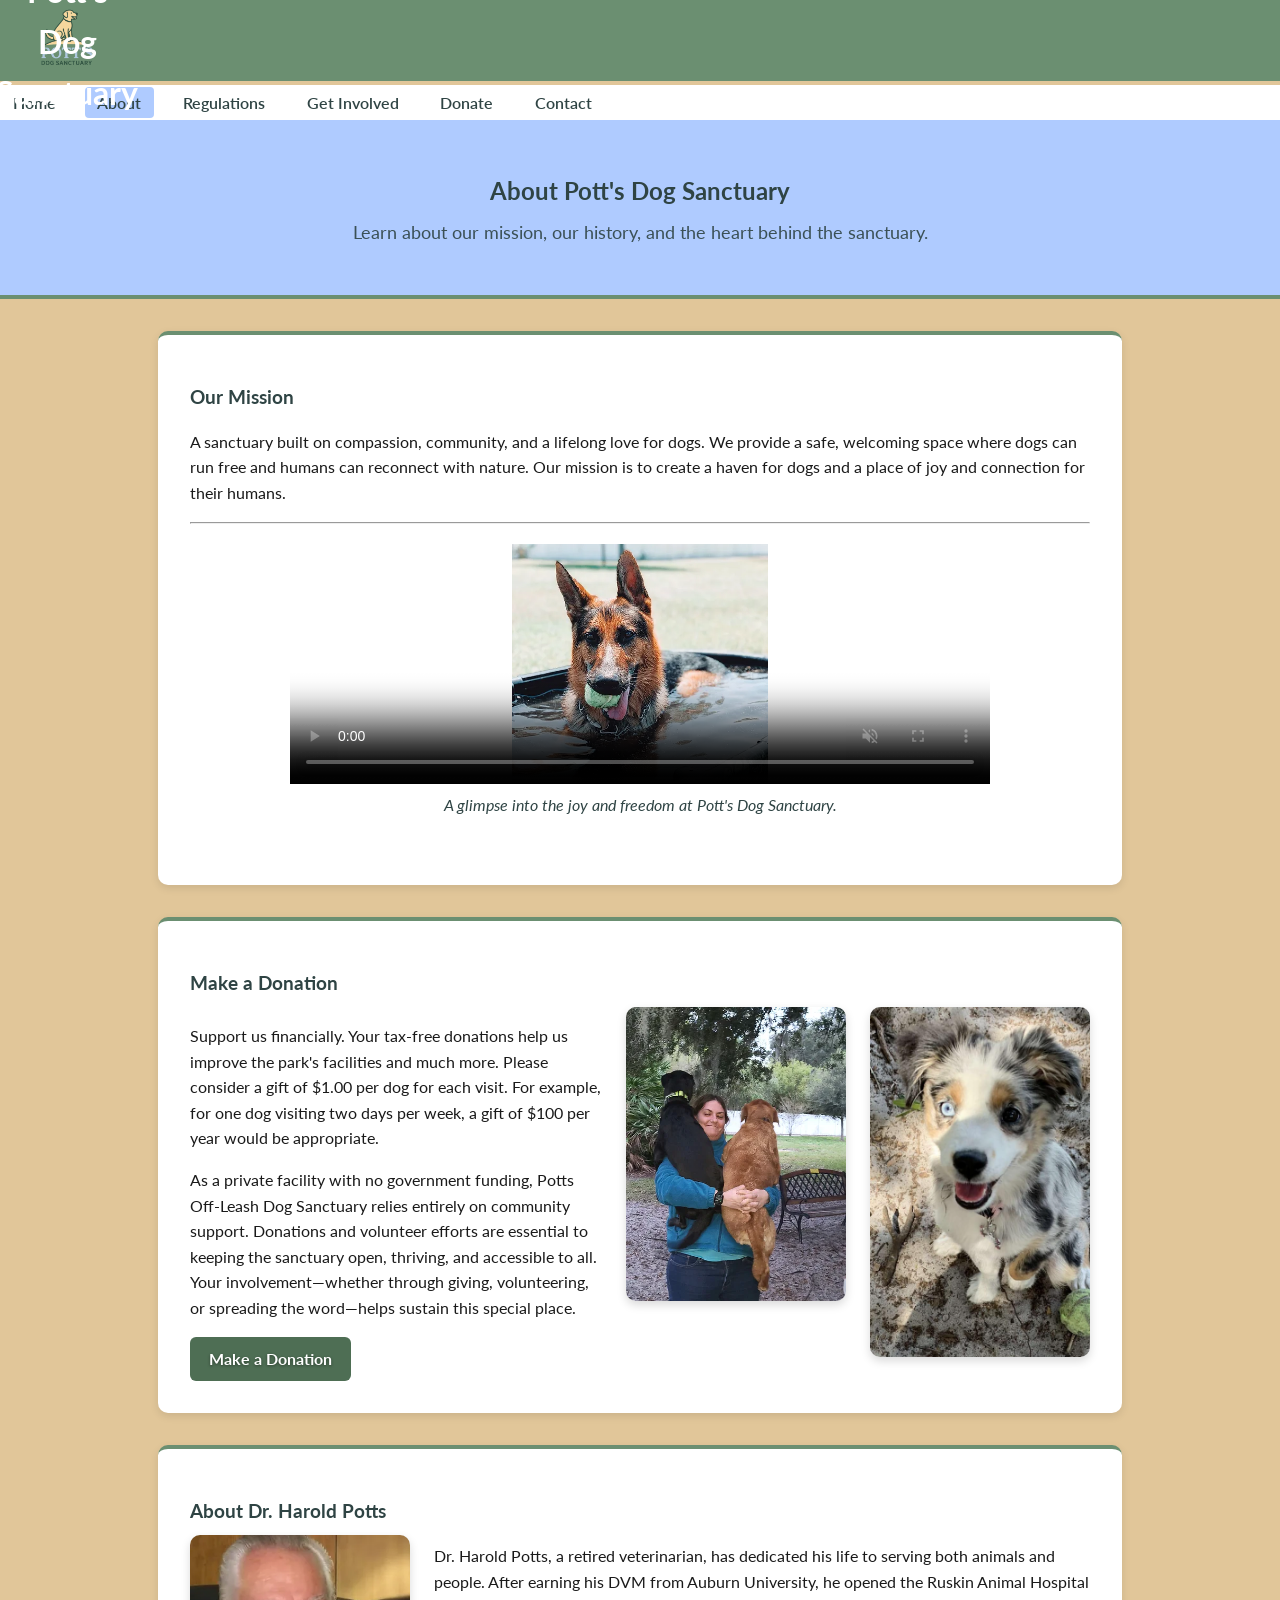
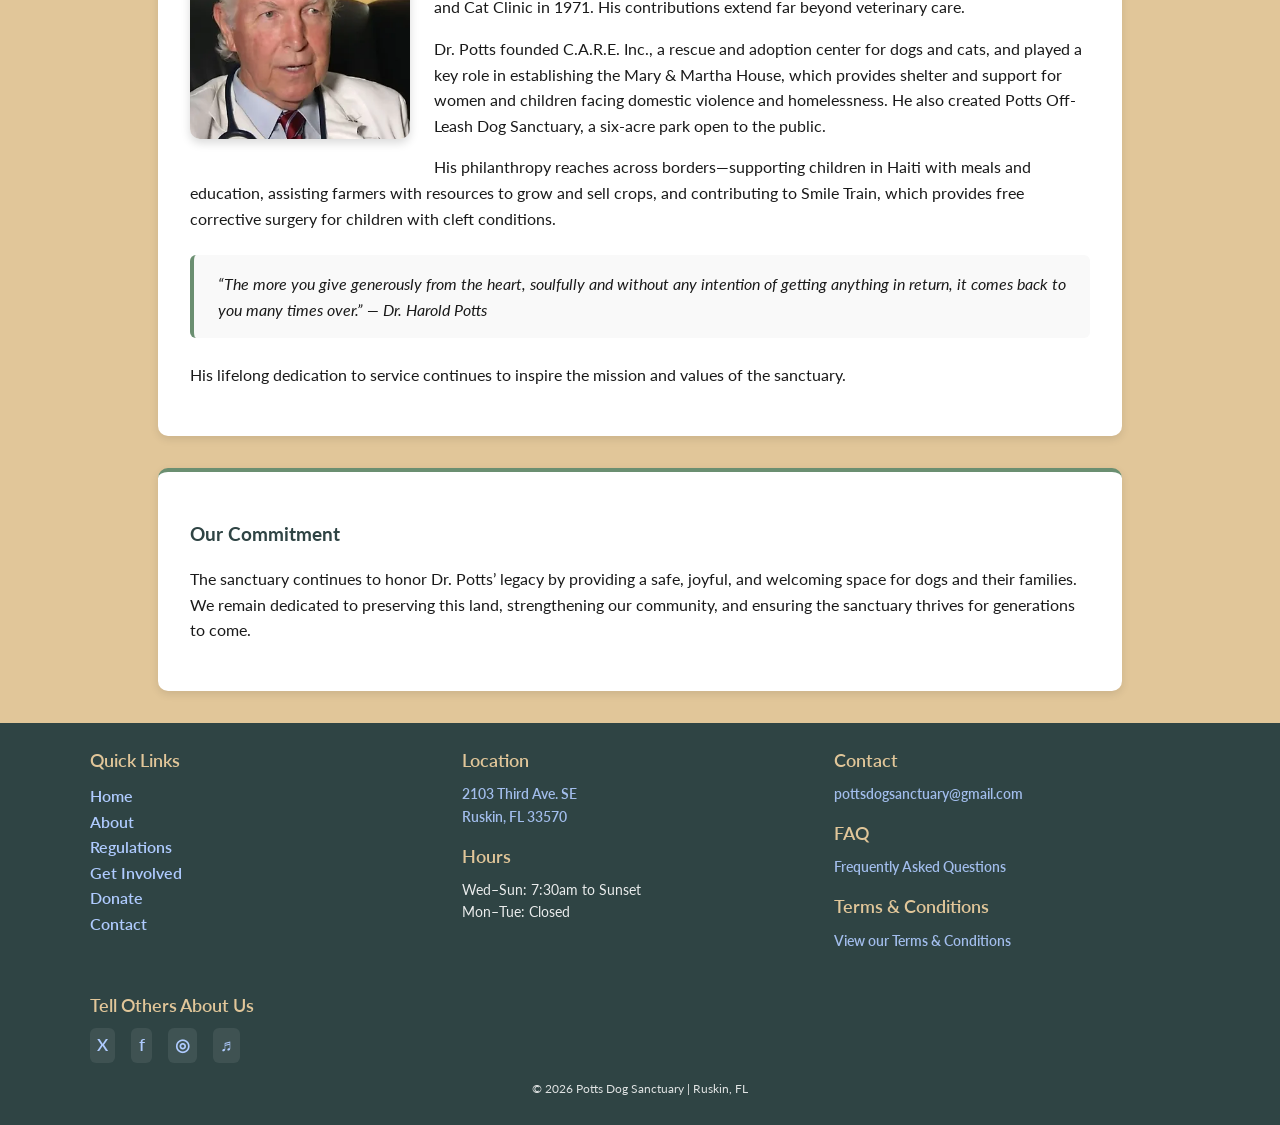
==== about.html @ 7900f14e "Updated header section and added aria labels to footer links to prevent redunancy" ====
<!DOCTYPE html>
<html lang="en">
<head>
  <meta charset="UTF-8" />
  <meta name="viewport" content="width=device-width, initial-scale=1.0" />
  <title>About | Pott's Dog Sanctuary</title>
  <link rel="icon" href="favicon.ico" sizes="32x32">
  <link rel="apple-touch-icon" href="favicon-192.png"> <!-- For iOS devices -->
  <link rel="stylesheet" href="pdp.css" />

  <!-- Google tag (gtag.js) -->
<script async src="https://www.googletagmanager.com/gtag/js?id=G-21DT7QMX97"></script>
<script>
  window.dataLayer = window.dataLayer || [];
  function gtag(){dataLayer.push(arguments);}
  gtag('js', new Date());

  gtag('config', 'G-21DT7QMX97');
</script>
</head>

<body>
    <header>
        <div class="top-divider"></div>

        <div class="header-inner">
            <div class="header-inner">
              <div class="logo-container">
                <a href="index.html" class="site-brand">
                  <img src="media-potts-website/pdp_logo.png" alt="Potts Dog Sanctuary Logo" class="site-logo" />
                  <h1 class="site-title">Pott's Dog Sanctuary</h1>
                </a>
              </div>
            
            <button class="hamburger" aria-label="Open Menu">☰</button>
        </div>
            
            <button class="hamburger" aria-label="Open Menu">☰</button>
        </div>
        
        <nav class="main-nav">
            <ul>
                <li><a href="index.html">Home</a></li>
                <li><a href="about.html" class="active">About</a></li>
                <li><a href="regulations.html">Regulations</a></li>
                <li><a href="getinvolved.html">Get Involved</a></li>
                <li><a href="donate.html">Donate</a></li>
                <li><a href="contact.html">Contact</a></li>
            </ul>
        </nav>
    </header>

  <section class="page-header">
    <h2>About Pott's Dog Sanctuary</h2>
    <p class="subtitle">Learn about our mission, our history, and the heart behind the sanctuary.</p>
  </section>

  <section class="about-section">
    <h3>Our Mission</h3>
    <p class="section-intro">
      A sanctuary built on compassion, community, and a lifelong love for dogs. We provide a safe, welcoming space where dogs can run free and humans can reconnect with nature. Our mission is to create a haven for dogs and a place of joy and connection for their humans.
    </p>
    <hr class="section-divider">
    
    <div class="mission-video-container">
      <video controls playsinline muted loop poster="media-potts-website/german_shepard.png">
        <source src="media-potts-website/video_3dogs_tub.mp4" type="video/mp4">
        Your browser does not support the video tag.
      </video>
      <p class="video-caption">A glimpse into the joy and freedom at Pott's Dog Sanctuary.</p>
    </div>
  </section>

  <section class="about-section">
    <h3>Make a Donation</h3>

    <div class="donation-flex">
      <div class="donation-text">
        <p>
          Support us financially. Your tax-free donations help us improve the park's facilities and much more. 
          Please consider a gift of $1.00 per dog for each visit. For example, for one dog visiting two days per 
          week, a gift of $100 per year would be appropriate.
        </p>

        <p>
          As a private facility with no government funding, Potts Off-Leash Dog Sanctuary relies entirely on 
          community support. Donations and volunteer efforts are essential to keeping the sanctuary open, 
          thriving, and accessible to all. Your involvement—whether through giving, volunteering, or spreading 
          the word—helps sustain this special place.
        </p>

        <a href="donate.html" class="btn">Make a Donation</a>
      </div>

      <img src="media-potts-website/owner_2dogs.png" 
      alt="Owner with two dogs at Potts Sanctuary" 
      class="donation-image" />
      <img src="media-potts-website/pup_at_potts.png" alt="Puppy at Potts Sanctuary" class="donation-image" />
    </div>
  </section>

  <section class="about-section">
  <h3>About Dr. Harold Potts</h3>

  <img src="media-potts-website/harold_potts.png" 
       alt="Dr. Harold Potts" 
       class="dr-potts-photo-left" />

  <p>
    Dr. Harold Potts, a retired veterinarian, has dedicated his life to serving both animals and people. 
    After earning his DVM from Auburn University, he opened the Ruskin Animal Hospital and Cat Clinic in 1971. 
    His contributions extend far beyond veterinary care.
  </p>

  <p>
    Dr. Potts founded C.A.R.E. Inc., a rescue and adoption center for dogs and cats, and played a key role in 
    establishing the Mary & Martha House, which provides shelter and support for women and children facing 
    domestic violence and homelessness. He also created Potts Off-Leash Dog Sanctuary, a six-acre park open 
    to the public.
  </p>

  <p>
    His philanthropy reaches across borders—supporting children in Haiti with meals and education, assisting 
    farmers with resources to grow and sell crops, and contributing to Smile Train, which provides free 
    corrective surgery for children with cleft conditions.
  </p>

  <p class="quote">
    “The more you give generously from the heart, soulfully and without any intention of getting anything 
    in return, it comes back to you many times over.” — Dr. Harold Potts
  </p>

  <p>
    His lifelong dedication to service continues to inspire the mission and values of the sanctuary.
  </p>
</section>

<section class="about-section">
  <h3>Our Commitment</h3>
  <p>
    The sanctuary continues to honor Dr. Potts’ legacy by providing a safe, joyful, and welcoming space for dogs and their families. 
    We remain dedicated to preserving this land, strengthening our community, and ensuring the sanctuary thrives for generations to come.
  </p>
</section>

<footer>
  <div class="footer-inner">

    <div class="footer-column">
      <h2>Quick Links</h2>
      <ul class="footer-links">
        <li><a href="index.html">Home</a></li>
        <li><a href="about.html" aria-current="page">About</a></li>
        <li><a href="regulations.html">Regulations</a></li>
        <li><a href="getinvolved.html">Get Involved</a></li>
        <li><a href="donate.html">Donate</a></li>
        <li><a href="contact.html">Contact</a></li>
      </ul>
    </div>

    <div class="footer-column">
      <h2>Location</h2>
      <p>
        <a href="https://www.google.com/maps?q=2103+Third+Ave+SE,+Ruskin+Florida+33570" target="_blank">
          2103 Third Ave. SE<br>Ruskin, FL 33570
        </a>
      </p>

      <h2>Hours</h2>
      <p>Wed–Sun: 7:30am to Sunset<br>Mon–Tue: Closed</p>
    </div>

    <div class="footer-column">
      <h2>Contact</h2>
      <p>
        <a href="mailto:pottsdogsanctuary@gmail.com">
          pottsdogsanctuary@gmail.com
        </a>
      </p>

      <h2>FAQ</h2>
      <p><a href="faq.html">Frequently Asked Questions</a></p>

      <h2>Terms & Conditions</h2>
      <p><a href="terms.html">View our Terms & Conditions</a></p>
    </div>

    <div class="footer-column">
      <h2>Tell Others About Us</h2>
      <div class="footer-social">
        
        <!-- X (Twitter) -->
         <a href="https://twitter.com/intent/tweet?url=https://virginiamarc.com/pdp&text=Check%20out%20Potts%20Dog%20Sanctuary!"
         target="_blank" aria-label="Share on X" class="icon-x">X</a>

        <!-- Facebook -->
         <a href="https://www.facebook.com/sharer/sharer.php?u=https://virginiamarc.com/pdp"
         target="_blank" aria-label="Share on Facebook" class="icon-facebook">f</a>

        <!-- Instagram (no direct share API) -->
         <a href="https://www.instagram.com/"
         target="_blank" aria-label="Share on Instagram" class="icon-instagram">◎</a>

        <!-- TikTok (no direct share API) -->
         <a href="https://www.tiktok.com/share"
         target="_blank" aria-label="Share on TikTok" class="icon-tiktok">♬</a>
      </div>
    </div>
  </div>
  
  <p class="footer-bottom">© 2026 Potts Dog Sanctuary | Ruskin, FL</p>
</footer>

<script src="pdp.js"></script>
</body>
</html>
---- pdp.css ----
/* ================================
   GOOGLE FONT IMPORT
   ================================ */
@import url('https://fonts.googleapis.com/css2?family=Lato:wght@300;400;700&display=swap');

/* ================================
   COLOR PALETTE
   ================================ */
:root {
  --sage: #6B8F71;
  --sage-dark: #4E6E54;
  --sand: #E1C699;
  --bluegray: #AFCBFF;
  --dark: #2F4444;
  --text: #1A1A1A;
  --white: #ffffff;
}

/* ================================
   GLOBAL STYLES
   ================================ */
body {
  margin: 0;
  font-family: "Lato", sans-serif;
  background-color: var(--sand);
  color: var(--text);
  line-height: 1.6;
}

h1, h2, h3 {
  color: var(--dark);
  margin-bottom: 0.5rem;
}

footer h2,
footer h3 {
  color: var(--sand);
  font-size: 1.1rem;
  font-weight: 600;
  margin-bottom: 0.5rem;
}

p {
  margin-bottom: 1rem;
}

a {
  color: var(--dark);
  text-decoration: none;
}

a:hover {
  text-decoration: underline;
}


/* HERO SECTION FOR GET INVOLVED PAGE */
.hero-section {
  position: relative;
  width: 100%;
  height: 120vh; /* reduced height to minimize cropping */
  min-height: 400px; /* lower min-height for better mobile fit */
  background-size: cover; /* fill the hero area without distortion */
  background-position: center 22%; /* anchor to top to show important content */
  background-repeat: no-repeat;
  display: flex;
  align-items: center;
  justify-content: center;
}

.volunteer-hero {
  background-image: url(media-potts-website/running_1280.jpg);
}

.hero-overlay {
  position: absolute;
  inset: 0;
  background: rgba(0,0,0,0.6); /* adjustable darkness */
}

.hero-text {
  position: relative;
  text-align: center;
  color: var(--white);
  padding: 1rem 2rem;
  z-index: 2; /* sit above overlay */
}

.hero-text h2 {
  font-size: 2.2rem;
  margin-bottom: 0.5rem;
  color: var(--white);
  text-shadow: 0 3px 8px rgba(0,0,0,0.8);
}

.hero-text p {
  font-size: 1.1rem;
  max-width: 600px;
  margin: 0 auto;
  color: var(--white);
  text-shadow: 0 2px 6px rgba(0,0,0,0.7);
}

/* responsive tweaks for hero section */
@media (max-width: 700px) {
  .hero-section {
    height: 30vh; /* further reduce height on smaller screens */
    min-height: 200px;
    padding: 4rem 1rem;
  }

  .hero-text h2 {
    font-size: 1.7rem;
  }
  
  .hero-text p {
    font-size: 1rem;
  }
}

/* HEADER BACKGROUND (green) */
header {
  background-color: var(--sage);
  padding: 0.1rem 0 0; /* tightened to reduce header height */
  border-bottom: none;
}

header .site-title {
  color: var(--white);
}

/* NAVIGATION BAR (sand) */
.main-nav {
  background-color: var(--white);
  border-top: 4px solid var(--sand);
  padding: 0.3rem 0;
}

/* ================================
   BOOTSTRAP CAROUSEL HERO
   ================================ */

/* Carousel container sets the height */
.carousel-item {
  position: relative;
  height: 60vh;      /* reduced to lessen vertical cropping */
  min-height: 420px; /* lower min-height for smaller viewports */
  overflow: hidden;
}

.carousel-item::before {
  content: "";
  position: absolute;
  inset: 0;
  z-index: 1;

  /* Adjustable darkness */
  background: rgba(0, 0, 0, 0.6);

  pointer-events: none;
}

/* Image stays fully visible */
.carousel-item img {
  width: 100%;
  height: 100%;
  object-fit: cover;
  object-position: center;
  display: block;
  position: relative;
  z-index: 0;
}

/* Background-image slides: use when you want per-slide focal control
   Add the class `bg-slide` to the `.carousel-item` and set
   `style="background-image: url('...')"` on the element. Keep an
   inline <img> for accessibility if desired (it will be hidden).
*/
.carousel-item.bg-slide {
  background-size: cover;
  background-position: center;
  background-repeat: no-repeat;
  /* ensure caption and overlay still position correctly */
  display: block;
}

.carousel-item.bg-slide img {
  display: none;
  width: 0;
  height: 0;
  visibility: hidden;
}

/* Per-slide focal adjustments: tweak the Y (second) value to bring important
   content into view. Increase the second value to move the image down, or
   use `top`/`center` keywords for quick presets. */
.carousel-item.bg-slide.slide-1 {
  background-position: center 14%; /* shift image down to reveal top subjects */
  background-size: cover;       /* fill without letterbox */
  background-repeat: no-repeat;
}
.carousel-item.bg-slide.slide-2 {
  background-position: center 60%; /* adjust focal point */
  background-size: cover;       /* fill without letterbox */
  background-repeat: no-repeat;
}
.carousel-item.bg-slide.slide-3 {
  background-position: center 20%; /* position at top when using contain */
  background-size: cover;       /* show the whole image without cropping */
  background-repeat: no-repeat;
  background-color: var(--white); /* fills gaps created by contain */
}
.carousel-item.bg-slide {
  position: relative;
  overflow: hidden;   /* hide any overflow from background */
}

/* Base caption styles */
.carousel-caption {
  position: absolute;
  z-index: 2;        /* stacked above overlay */
  bottom: 60px;      /* shared default position */
}

/* Bottom-centered variant: only add what's different */
.carousel-caption.bottom-center {
  text-align: center;
}

/* Caption text styling */
.carousel-caption h2 {
  font-size: 2.5rem;
  color: var(--white);
  text-shadow: 0 2px 6px rgba(0,0,0,0.7);
}

/* Smaller screens: reduce carousel height to avoid heavy cropping */
@media (max-width: 800px) {
  .carousel-item {
    height: 50vh;
    min-height: 300px;
  }
}

/* Tablets and smaller: adjust background position to keep important content visible */
@media (max-width: 992px) {
  .carousel-item.bg-slide.slide-1 {
    background-position: center 20%;
  }
  .carousel-item.bg-slide.slide-2 {
    background-position: center 70%;
  }
  .carousel-item.bg-slide.slide-3 {
    background-position: center 30%;
  }
}

/* Mobile: further adjust background position for very small screens */
@media (max-width: 600px) {
  .carousel-item.bg-slide {
    aspect-ratio: 4/5; /* taller aspect ratio to show more vertical content */
  }
  .carousel-item.bg-slide.slide-1 {
    background-position: center 30%;
  }
  .carousel-item.bg-slide.slide-2 {
    background-position: center 80%;
  }
  .carousel-item.bg-slide.slide-3 {
    background-position: center 40%;
  }
}

/* Mobile adjustments */
@media (max-width: 800px) {
  .carousel-caption.bottom-center {
    bottom: 30px;
  }

  .carousel-caption h2 {
    font-size: 1.8rem;
  }
}

@media (max-width: 500px) {
  .carousel-caption h2 {
    font-size: 1.4rem;
  }
}

/* INNER HEADER: LOGO LEFT, TITLE CENTERED */
.header-inner {
  display: flex;
  align-items: center;
  justify-content: space-between;
  padding: 0.15rem 1rem; /* reduced vertical padding */
  position: relative;
}

/* SITE BRAND (logo + optional text together) */
.site-brand {
  display: flex;
  align-items: center;
  gap: 0.75rem;   /* space between logo and title */
  text-decoration: none;
}

/* LOGO */
.site-logo {
  height: 70px;   /* reduced to shorten header and free vertical space */
  width: auto;
}

/* TITLE */
.site-title {
  margin: 0;
  font-size: 2rem;
  font-weight: bold;
  color: var(--dark);
  text-align: center;
  position: absolute;  /* allows exact centering */
  left: 50%;
  transform: translateX(-50%);
}

/* NAV LINKS */
.main-nav ul {
  display: flex;
  justify-content: left;
  gap: 1rem;
  list-style: none;
  margin: 0;
  padding: 0;
}

/* NAV LINKS */
.main-nav a {
  color: var(--dark);
  font-weight: 600;
  padding: 0.4rem 0.8rem;
  border-radius: 4px;
  transition: background-color 0.2s ease, color 0.2s ease;
}

.main-nav a:hover,
.main-nav a.active {
  background-color: var(--bluegray);
  color: var(--dark);
}


/* ================================
   PAGE HEADERS
   ================================ */
.page-header {
  background-color: var(--bluegray);
  padding: 2rem;
  text-align: center;
  color: var(--dark);
  border-bottom: 4px solid var(--sage);
}

.page-header .subtitle {
  font-size: 1.1rem;
  opacity: 0.9;
  margin-top: 0.5rem;
}

/* ================================
   CONTENT SECTIONS
   ================================ */
section {
  padding: 0;
}

.about-section,
.contact-section,
.regulations,
.volunteer-section {
  background-color: var(--white);
  margin: 2rem auto;
  padding: 2rem;
  max-width: 900px;
  border-radius: 10px;
  box-shadow: 0 3px 8px rgba(0,0,0,0.1);
}

.regulations ul {
  margin-bottom: 2.5rem;
  list-style: none;
  padding-left: 1.2rem;
}

.regulations ul li::before {
  content: "🐾";
  margin-right: 0.5rem;
  clear: both;
}

.regulations-image,
.list-break-image {
  width: 180px;
  float: right;
  margin: 0 0 1.2rem 1.2rem;
  border-radius: 8px;
  box-shadow: 0 3px 8px rgba(0,0,0,0.15);
}

/* Left-floating variant */
.list-break-image.left {
  float: left;
  margin: 0 1.2rem 1.2rem 0;
}

.regulations-divider {
  border: none;
  border-top: 2px solid var(--sage);
  width: 100%;
  margin: 3rem auto 2rem;
}

.closing-note {
  text-align: center;
  font-size: 1.1rem;
  max-width: 800px;
  margin: 0 auto 3rem;
  line-height: 1.6;
  color: #444;
}
/* Full-bleed variant for the Mission section */
.about-section.mission-fullwidth {
  /* span full viewport */
  width: 100vw;
  max-width: none;
  margin: 0; /* remove auto centering */
  padding: 2rem 1rem; /* keep comfortable side padding */
  border-radius: 0; /* flush to edges */
  box-shadow: none; /* optional: remove shadow for full-bleed */
  box-sizing: border-box;
  background-color: var(--white);
}

/* keep inner text readable on large screens by constraining content width */
.about-section.mission-fullwidth > * {
  max-width: 1000px;
  margin: 0 auto;
}

.about-section h3,
.contact-section h3 {
  margin-top: 1rem;
  margin-bottom: 0.5rem;
}

.donation-flex {
  display: flex;
  align-items: flex-start;
  gap: 1.5rem;
}

.donation-text {
  flex: 1;
}

.donation-image {
  width: 220px;
  border-radius: 10px;
  box-shadow: 0 4px 10px rgba(0,0,0,0.15);
}

.dr-potts-photo-left {
  float: left;
  width: 220px;          /* adjust size as needed */
  margin: 0 1.5rem 1rem 0;
  border-radius: 10px;
  box-shadow: 0 4px 10px rgba(0,0,0,0.15);
}

.quote {
  font-style: italic;
  padding: 1rem 1.5rem;
  border-left: 4px solid var(--sage);
  background: #f9f9f9;
  border-radius: 6px;
  margin: 1.5rem 0;
}

.donation-wrapper {
  display: flex;
  justify-content: center;
  width: 100%;
}

.donation-wrapper dbox-widget {
  max-width: 500px;
  width: 100%;
}

/* CONTACT FORM STYLING */
.contact-form {
  display: flex;
  flex-direction: column;
  gap: 1rem;
  margin-top: 1.5rem;
}

.contact-form label {
  font-weight: bold;
  color: var(--dark);
}

.contact-image {
  flex: 1 1 45%; /* image takes less space than the form */
  position: relative;
}

.contact-form-wrapper {
  flex: 1 1 55%; /* form gets more space than the image */
}

.contact-form input,
.contact-form textarea {
  width: 90%;
  padding: 0.75rem;
  margin-bottom: 1rem;
  border-radius: 6px;
  border: 1px solid var(--dark);
  font-size: 1rem;
  font-family: inherit;
  background-color: #fff;
}

.contact-form select {
  padding: 0.7rem;
  border: 1px solid var(--dark);
  border-radius: 6px;
  font-size: 1rem;
  font-family: inherit;
  background-color: #fff;
  width: 100%;
  cursor: pointer;
}

.contact-form input:focus,
.contact-form textarea:focus {
  outline: none;
  border-color: var(--bluegray);
  box-shadow: 0 0 4px rgba(175, 203, 255, 0.8);
}

.contact-form button {
  width: fit-content;
  padding: 0.7rem 1.4rem;
}

.contact-layout {
  display: flex;
  gap: 2rem;
  align-items: flex-start;
  margin-top: 1rem;
  margin-bottom: 2rem;
}

.contact-image img {
  width: 100%;
  border-radius: 8px;
  box-shadow: 0 4px 12px rgba(0,0,0,0.15);
  object-fit: cover;
}

@media (max-width: 768px) {
  .contact-layout {
    flex-direction: column;
  }
}

/* ================================
   BUTTONS
   ================================ */
.btn,
button {
  display: inline-block;
  background-color: var(--sage-dark);
  color: var(--white);
  padding: 0.6rem 1.2rem;
  border: none;
  border-radius: 6px;
  font-weight: bold;
  cursor: pointer;
  transition: 0.2s ease;
  text-shadow:0 1px 3px rgba(0,0,0,0.45);
}

.btn:hover,
button:hover {
  background-color: var(--dark);
}

.btn:focus,
button:focus {
  outline: 3px solid var(--bluegray);
  outline-offset: 3px;
}


/* Mission section video styling */
.mission-video-container {
  max-width: 700px; /* was 700px*/
  margin: 20px auto; /* centers the video */
  border-radius: 8px;
  overflow: hidden;
  /* aspect-ratio: 16 / 9; maintain 16:9 aspect ratio */
  /* background: #0000; fallback background */
}

.mission-video-container video {
  width: 100%;
 /*height: 100%;*/
  max-height: 240px; /* limit height to prevent excessive cropping */
  object-fit: contain;
  /*height: auto;*/
  display: block;
}

.video-caption {
  text-align: center;
  margin-top: 0.5rem;
  font-style: italic;
  color: var(--dark);
}

/* ================================
   Section dividers (green lines)
   ================================ */
.about-section {
  border-top: 4px solid var(--sage);

}

.regulations {
  border-top: 4px solid var(--sage);
}

@media (max-width: 700px) {
  .regulations-image,
  .list-break-image {
    float: none;
    display: block;
    width: 100%;
    max-width: 350px;
    margin: 1.5rem auto;
  }
}
.contact-section {
  border-top: 4px solid var(--sage);
}

/* ================================
   SOCIAL LINKS
   ================================ */
.social-links a {
  font-weight: 600;
  color: var(--dark);
  padding: 0.3rem 0.6rem;
  border-radius: 6px;
  background: rgba(0,0,0,0.05);
}

.hashtags {
  margin-top: 1rem;
  font-style: italic;
  color: var(--dark);
}

/* ================================
   FOOTER
   ================================ */
footer {
  background-color: var(--dark);
  color: var(--white);
  text-align: center;
  padding: 0.6rem 0; /* reduced vertical padding */
  margin-top: 0.3rem; /* minimal gap between carousel and footer */
}

footer a {
  color: var(--bluegray);
}

.footer-links {
  list-style-type: none;
  padding-left: 0;
  margin: 0;
}

/* FOOTER LAYOUT */
.footer-inner {
  max-width: 1100px;
  margin: 0 auto;
  display: grid;
  grid-template-columns: repeat(3, 1fr);
  gap: 1rem; /* tighter gap */
  text-align: left;
  padding-bottom: 0.6rem;
}

.footer-column h4 {
  color: var(--sand);
  margin-bottom: 0.5rem;
  font-size: 1.1rem;
}

.footer-column p {
  margin: 0.2rem 0 0.6rem 0;
  font-size: 0.88rem; /* slightly smaller */
  opacity: 0.9;
}

footer a {
  color: var(--bluegray);
  font-weight: 600;
  transition: color 0.2s ease;
}

footer a:hover {
  color: var(--sand);
}

/* SOCIAL ICONS */
.footer-social {
  display: flex;
  gap: 1rem;
  margin-top: 0.5rem;
}

.footer-social a {
  font-size: 1.05rem;
  background: rgba(255,255,255,0.08);
  padding: 0.25rem 0.45rem;
  border-radius: 6px;
  transition: background 0.2s ease, color 0.2s ease;
}

.footer-social a:hover {
  background: rgba(255,255,255,0.25);
  color: var(--sand);
}

/* BOTTOM COPYRIGHT LINE */
.footer-bottom {
  margin-top: 0.4rem;
  font-size: 0.78rem;
  opacity: 0.85;
}

/* Smaller hero for interior pages */
.small-hero {
  height: 35vh;
  min-height: 260px;
  background-image: url('media-potts-website/potts_park.png');
  background-size: cover;
  background-position: center;
  position: relative;
  display: flex;
  align-items: center;
  justify-content: center;
}

.small-hero .hero-overlay {
  position: absolute;
  inset: 0;
  background: linear-gradient(
    to bottom,
    rgba(0,0,0,0.45),
    rgba(0,0,0,0.55)
  );
}

.small-hero h1 {
  position: relative;
  color: white;
  font-size: 2.6rem;
  text-align: center;
  z-index: 2;
  text-shadow: 0 2px 6px rgba(0,0,0,0.4);
}

/* Outer spacing around the container */
.content-outer {
  padding: 3rem 1rem;
  background-color: var(--sand); /* soft neutral backdrop */
}

/* White content container */
.content-container {
  max-width: 900px;
  margin: 0 auto;
  background: #ffffff;
  padding: 2.5rem 2rem;
  border-radius: 12px;
  box-shadow: 0 4px 20px rgba(0,0,0,0.06);
}

/* Headings inside the container */
.content-container h2 {
  margin-top: 2rem;
  color: #2f4444; /* dark sage */
}

/* Paragraphs */
.content-container p {
  margin-bottom: 1.2rem;
  line-height: 1.7;
  color: #1a1a1a;
}

/* Universal accent bar */
.accent-bar {
  width: 100%;
  height: 6px;
  background-color: var(--sage-dark);
  margin: 2.5rem 0;
  border-radius: 4px;
}

/* ============================================
   MOBILE OPTIMIZATION — Potts Dog Sanctuary
   ============================================ */
@media (max-width: 800px) {

 
  /* HEADER */
  .site-logo {
    height: 70px;
  }

  .site-title {
    font-size: 1.5rem;
  }

  /* FOOTER */
  footer {
    margin-top: 1rem;
    padding-top: 2rem;
    padding-bottom: 2rem;
  }

  .footer-inner {
    grid-template-columns: 1fr;
    text-align: center;
    gap: 1.5rem;
  }

  .footer-links li {
    margin: 0.3rem 0;
  }

  .footer-links a {
    color: var(--bluegray);
    text-decoration: none;
    transition: color 0.2s ease;
  }

  .footer-links a:hover {
    color: var(--sand);
  }

  .footer-column h4 {
    margin-bottom: 0.3rem;
  }

  .footer-column p {
    margin-bottom: 0.8rem;
  }

  .footer-social {
    justify-content: center;
    gap: 1.2rem;
  }

  .footer-social a {
    font-size: 1.3rem;
    padding: 0.4rem 0.6rem;
  }
}

/* Even smaller screens */
@media (max-width: 500px) {

  .footer-social a {
    font-size: 1.2rem;
  }
}

@media (max-width: 800px) {
  .donation-flex {
    flex-direction: column;
    align-items: center;
    text-align: center;
  }

  .donation-image {
    margin-top: 1rem;
  }
}

@media (max-width: 800px) {
  .dr-potts-photo-left {
    float: none;
    display: block;
    margin: 0 auto 1.5rem auto;
    width: 100%;
    max-width: 300px;
  }
}

@media (max-width: 800px) {
  .regulations {
    display: block;
  }
}

@media (max-width: 800px) {
  .regulations-image {
    float: none;
    display: block;
    width: 100%;
    margin: 0 0 1rem 0;
  }
}
/* MOBILE NAVIGATION */
@media (max-width: 800px) {

  /* Hide only the UL, not the entire nav */
  .main-nav ul {
    display: none;
    flex-direction: column;
    background-color: var(--white);
    padding: 1rem;
    border-top: 4px solid var(--sand);
  }

  /* When nav has .open, show the UL */
  .main-nav.open ul {
    display: flex;
  }

  /* Hamburger button on the right */
  .hamburger {
    display: block;
    background: none;
    border: none;
    font-size: 2rem;
    color: var(--bluegray);
    cursor: pointer;
    justify-self: end;
    margin-right: 1rem;
  }
}

/* Desktop: hide hamburger */
@media (min-width: 801px) {
  .hamburger {
    display: none;
  }
}

@media (max-width: 600px) {
  .small-hero h1 {
    font-size: 2rem;
    padding: 0 1rem;
  }

  .content-wrapper {
    padding: 2rem 1.2rem;
  }
}

/* ================================
   EVENT CALENDAR
   ================================ */
.events-calendar {
  margin: 1.5rem 0;
}

.calendar-nav {
  display: flex;
  justify-content: space-between;
  align-items: center;
  margin-bottom: 1.5rem;
  padding: 0.8rem;
  background-color: #f0f0f0;
  border-radius: 6px;
}

#monthDisplay {
  font-weight: bold;
  font-size: 1.1rem;
  color: var(--dark);
  text-align: center;
  flex: 1;
}

.btn-nav {
  background-color: #6B8F71;
  color: white;
  padding: 0.5rem 1rem;
  border: none;
  border-radius: 4px;
  cursor: pointer;
  font-weight: 600;
  transition: background-color 0.2s ease;
}

.btn-nav:hover {
  background-color: var(--sage-dark);
}

.btn-nav:disabled {
  background-color: #ccc;
  cursor: not-allowed;
}

.calendar-month h4 {
  text-align: center;
  font-size: 1.3rem;
  color: var(--dark);
  margin-bottom: 1rem;
}

.calendar-grid {
  display: grid;
  grid-template-columns: repeat(7, 1fr);
  gap: 0.5rem;
  background-color: #f9f9f9;
  padding: 1rem;
  border-radius: 8px;
  border: 1px solid #ddd;
}

.calendar-header {
  font-weight: bold;
  text-align: center;
  padding: 0.5rem;
  background-color: #6B8F71;
  color: white;
  border-radius: 4px;
  font-size: 0.9rem;
}

.calendar-day {
  text-align: center;
  padding: 0.8rem 0.5rem;
  background-color: white;
  border: 1px solid #eee;
  border-radius: 4px;
  min-height: 40px;
  display: flex;
  align-items: center;
  justify-content: center;
  font-size: 0.95rem;
  color: #666;
}

.calendar-day.event-day {
  background-color: #fff3cd;
  border-color: #ffc107;
  font-weight: bold;
}

.calendar-day.event-day a {
  color: var(--dark);
  font-weight: bold;
  text-decoration: none;
  display: block;
  width: 100%;
  height: 100%;
  display: flex;
  align-items: center;
  justify-content: center;
}

.calendar-day.event-day a:hover {
  color: #6B8F71;
  text-decoration: underline;
}

/* Mobile: reduce calendar size */
@media (max-width: 600px) {
  .calendar-grid {
    gap: 0.25rem;
    padding: 0.5rem;
  }
  .calendar-day {
    padding: 0.4rem 0.2rem;
    min-height: 32px;
    font-size: 0.8rem;
  }
  .calendar-header {
    padding: 0.3rem;
    font-size: 0.75rem;
  }
}

/* Events list styles */
#events-list .events-list {
  list-style: none;
  padding: 0;
  margin: 1rem 0 0;
}

#events-list .event-item + .event-item {
  margin-top: .75rem;
  border-top: 1px solid rgba(0,0,0,.08);
  padding-top: .75rem;
}

#events-list .event-link {
  display: flex;
  justify-content: space-between;
  align-items: baseline;
  gap: 1rem;
  text-decoration: none;
}

#events-list .event-title {
  font-weight: 600;
  color: var(--text, #222);
}

#events-list .event-meta {
  color: #555;
  font-size: 0.95rem;
}

/* Ensure the anchor scroll doesn't hide under a sticky header (if you have one) */
#events-list { scroll-margin-top: 100px; }
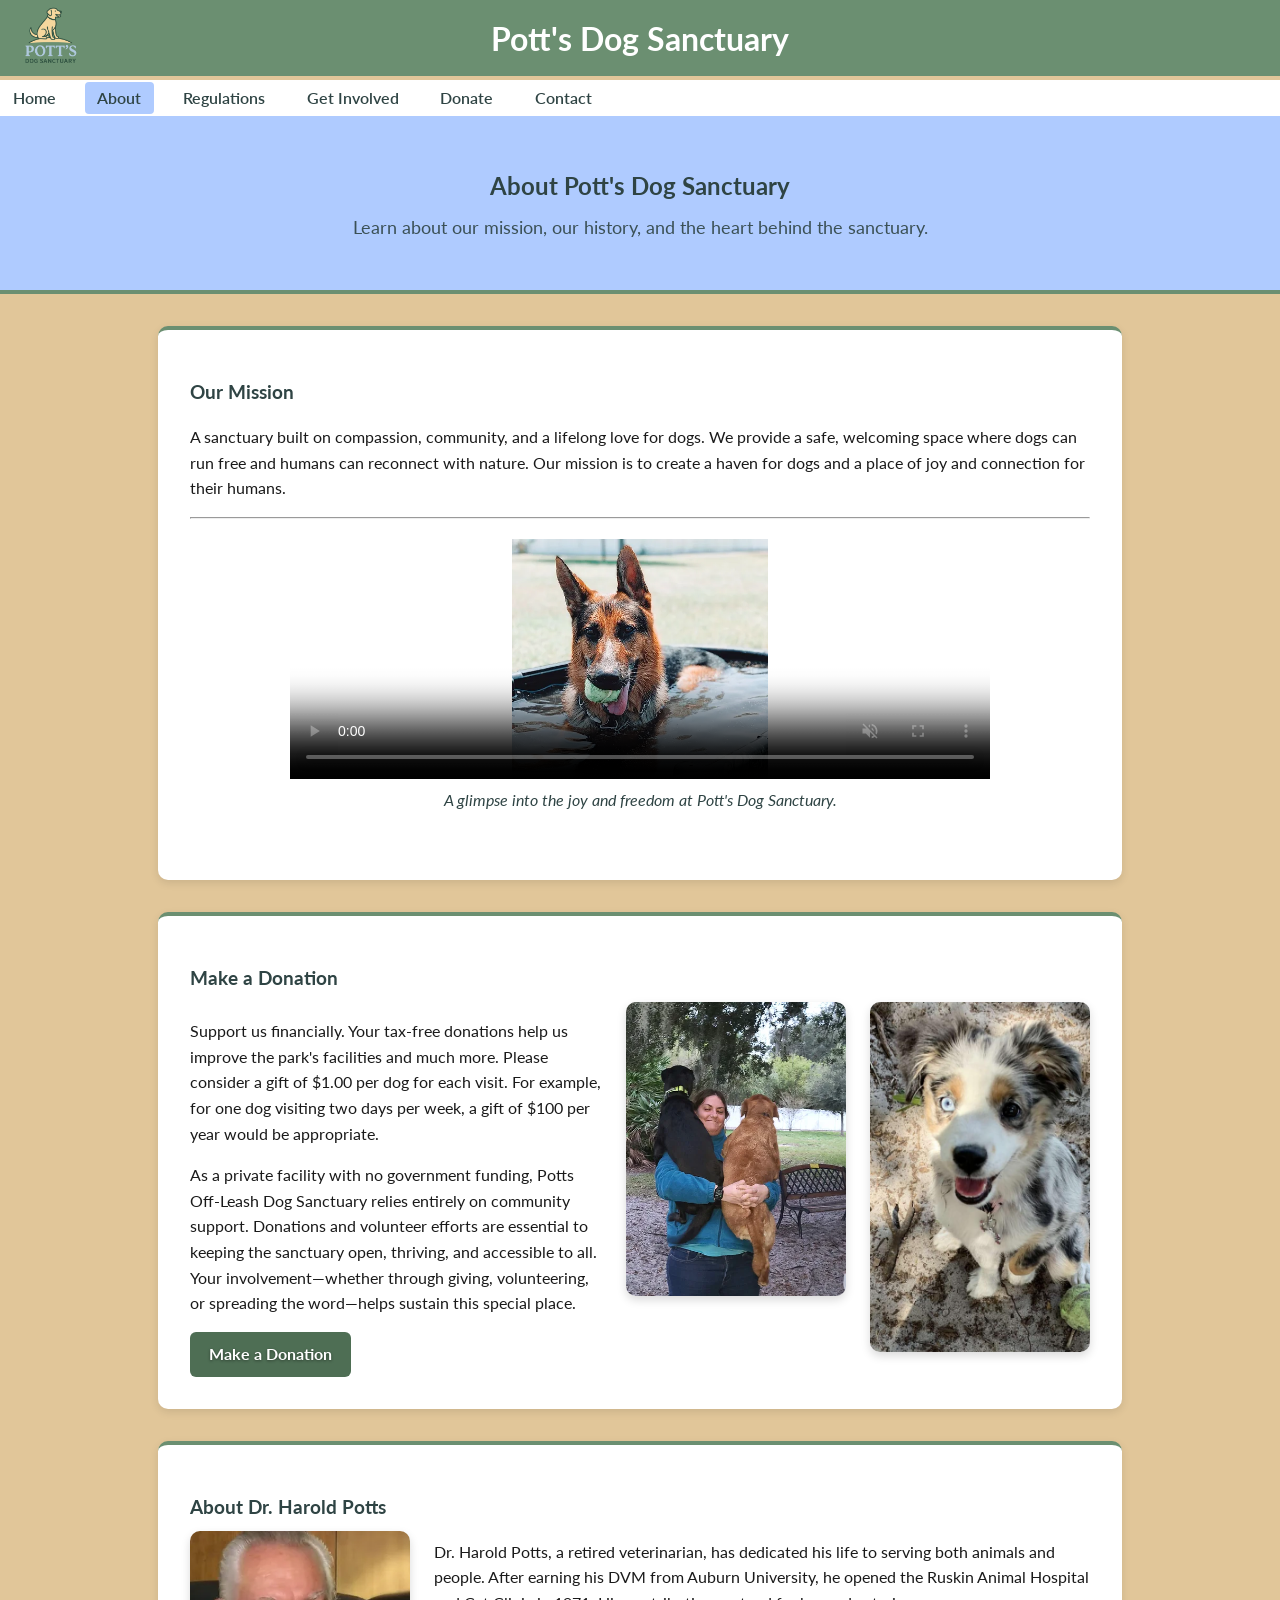
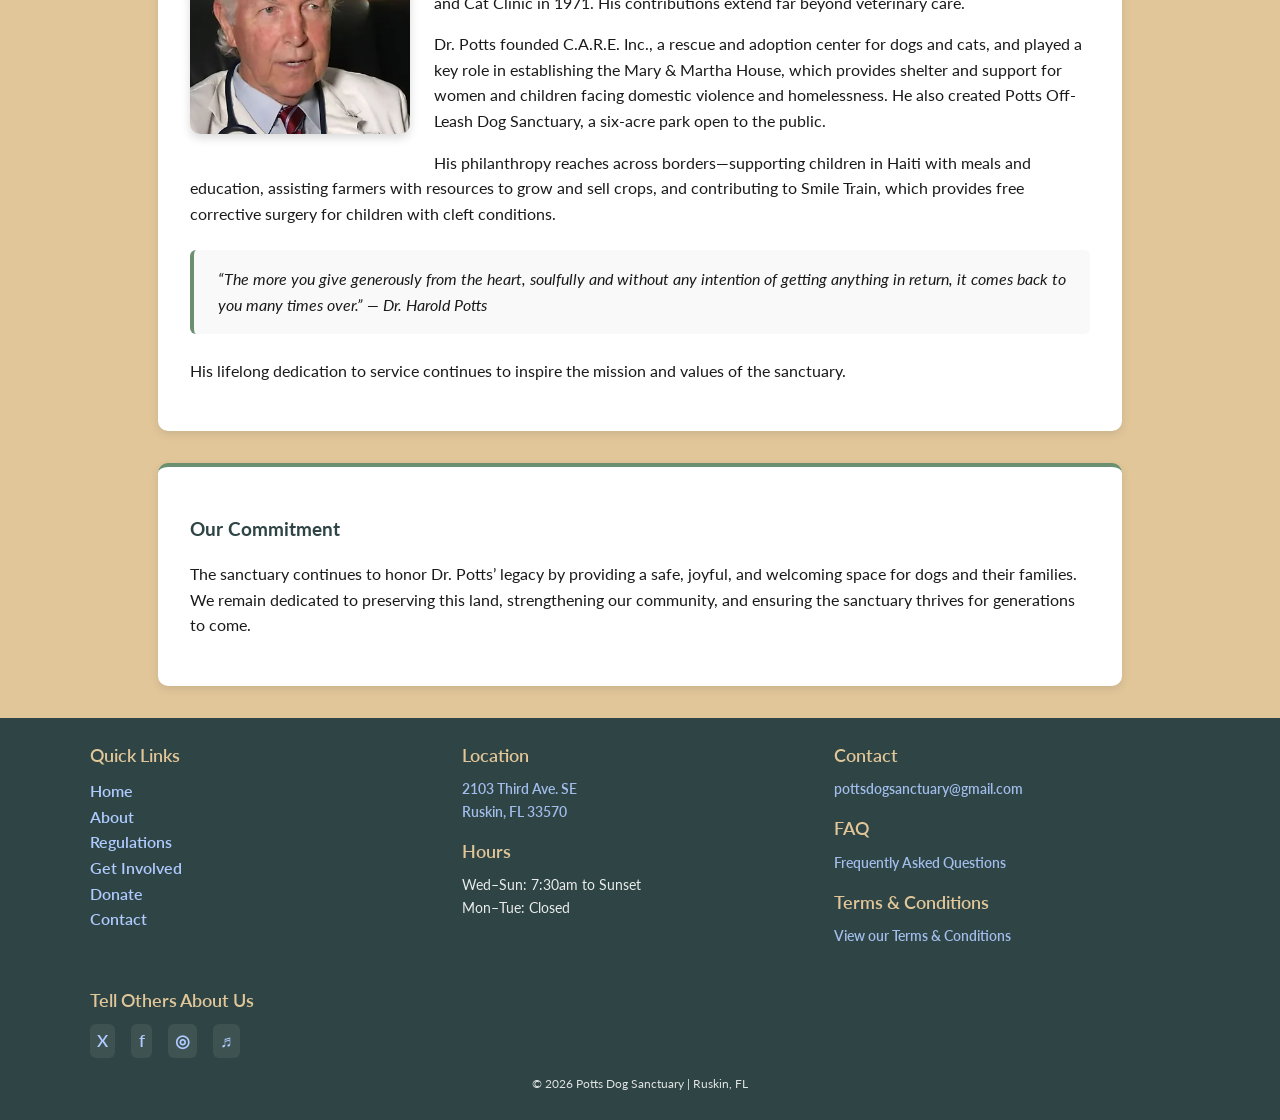
==== commit 6867d171: "Updated volunteer signup form checkbox and integreated terms and regulations.html" ====
--- a/about.html
+++ b/about.html
@@ -24,13 +24,12 @@
         <div class="top-divider"></div>
 
         <div class="header-inner">
-            <div class="header-inner">
-              <div class="logo-container">
-                <a href="index.html" class="site-brand">
-                  <img src="media-potts-website/pdp_logo.png" alt="Potts Dog Sanctuary Logo" class="site-logo" />
-                  <h1 class="site-title">Pott's Dog Sanctuary</h1>
-                </a>
-              </div>
+          <div class="logo-container">
+            <a href="index.html" class="site-brand">
+              <img src="media-potts-website/pdp_logo.png" alt="Potts Dog Sanctuary Logo" class="site-logo" />
+              <h1 class="site-title">Pott's Dog Sanctuary</h1>
+            </a>
+          </div>
             
             <button class="hamburger" aria-label="Open Menu">☰</button>
         </div>
--- a/pdp.css
+++ b/pdp.css
@@ -1002,22 +1002,24 @@
 }
 
 .btn-nav {
-  background-color: #6B8F71;
-  color: white;
+  background-color: #4F6B50;
+  color: #ffffff;
   padding: 0.5rem 1rem;
   border: none;
   border-radius: 4px;
   cursor: pointer;
   font-weight: 600;
   transition: background-color 0.2s ease;
+  text-shadow: 0 1px 2px rgba(0,0,0,0.25);
 }
 
 .btn-nav:hover {
-  background-color: var(--sage-dark);
+  background-color: #3E553E; /* darker on hover */
 }
 
 .btn-nav:disabled {
-  background-color: #ccc;
+  background-color: #999; /* better contrast for disabled state */
+  color: #555;
   cursor: not-allowed;
 }
 
@@ -1032,18 +1034,18 @@
   display: grid;
   grid-template-columns: repeat(7, 1fr);
   gap: 0.5rem;
-  background-color: #f9f9f9;
+  background-color: #f0f0f0;
   padding: 1rem;
   border-radius: 8px;
-  border: 1px solid #ddd;
+  border: 1px solid #bbb; /* more visible border */
 }
 
 .calendar-header {
   font-weight: bold;
   text-align: center;
   padding: 0.5rem;
-  background-color: #6B8F71;
-  color: white;
+  background-color: #557A5B;
+  color: #fff;
   border-radius: 4px;
   font-size: 0.9rem;
 }
@@ -1059,17 +1061,17 @@
   align-items: center;
   justify-content: center;
   font-size: 0.95rem;
-  color: #666;
+  color: #333; /* default text color for days without events stronger contrast */
 }
 
 .calendar-day.event-day {
-  background-color: #fff3cd;
-  border-color: #ffc107;
+  background-color: #ffed99;
+  border-color: #ffbf00;
   font-weight: bold;
 }
 
 .calendar-day.event-day a {
-  color: var(--dark);
+  color: #333;
   font-weight: bold;
   text-decoration: none;
   display: block;
@@ -1081,8 +1083,39 @@
 }
 
 .calendar-day.event-day a:hover {
-  color: #6B8F71;
+  color: #1f4d2f;
   text-decoration: underline;
+}
+
+/* =======================
+   Checkbox Labels
+   ======================= */
+.checkbox-label {
+  display: flex;          /* horizontal layout */
+  align-items: center;    /* vertically center text with checkbox */
+  gap: 0.5rem;            /* space between checkbox and text */
+  line-height: 1.4;
+  font-size: 1rem;
+  color: var(--dark);
+  cursor: pointer;        /* makes the label clickable */
+}
+
+/* Only underline the links permanently */
+.important-link {
+    text-decoration: underline;  /* always underlined */
+    font-weight: bold;           /* optional: makes it stand out */
+    color: var(--dark);          /* ensures strong contrast */
+}
+
+.important-link:hover {
+    color: #1f4d2f;              /* subtle hover color change */
+    text-decoration: underline;  /* stays underlined */
+}
+
+input[type="checkbox"] {
+  width: 1.2rem;          /* slightly larger checkbox for visibility */
+  height: 1.2rem;
+  cursor: pointer;        /* pointer when hovering */
 }
 
 /* Mobile: reduce calendar size */
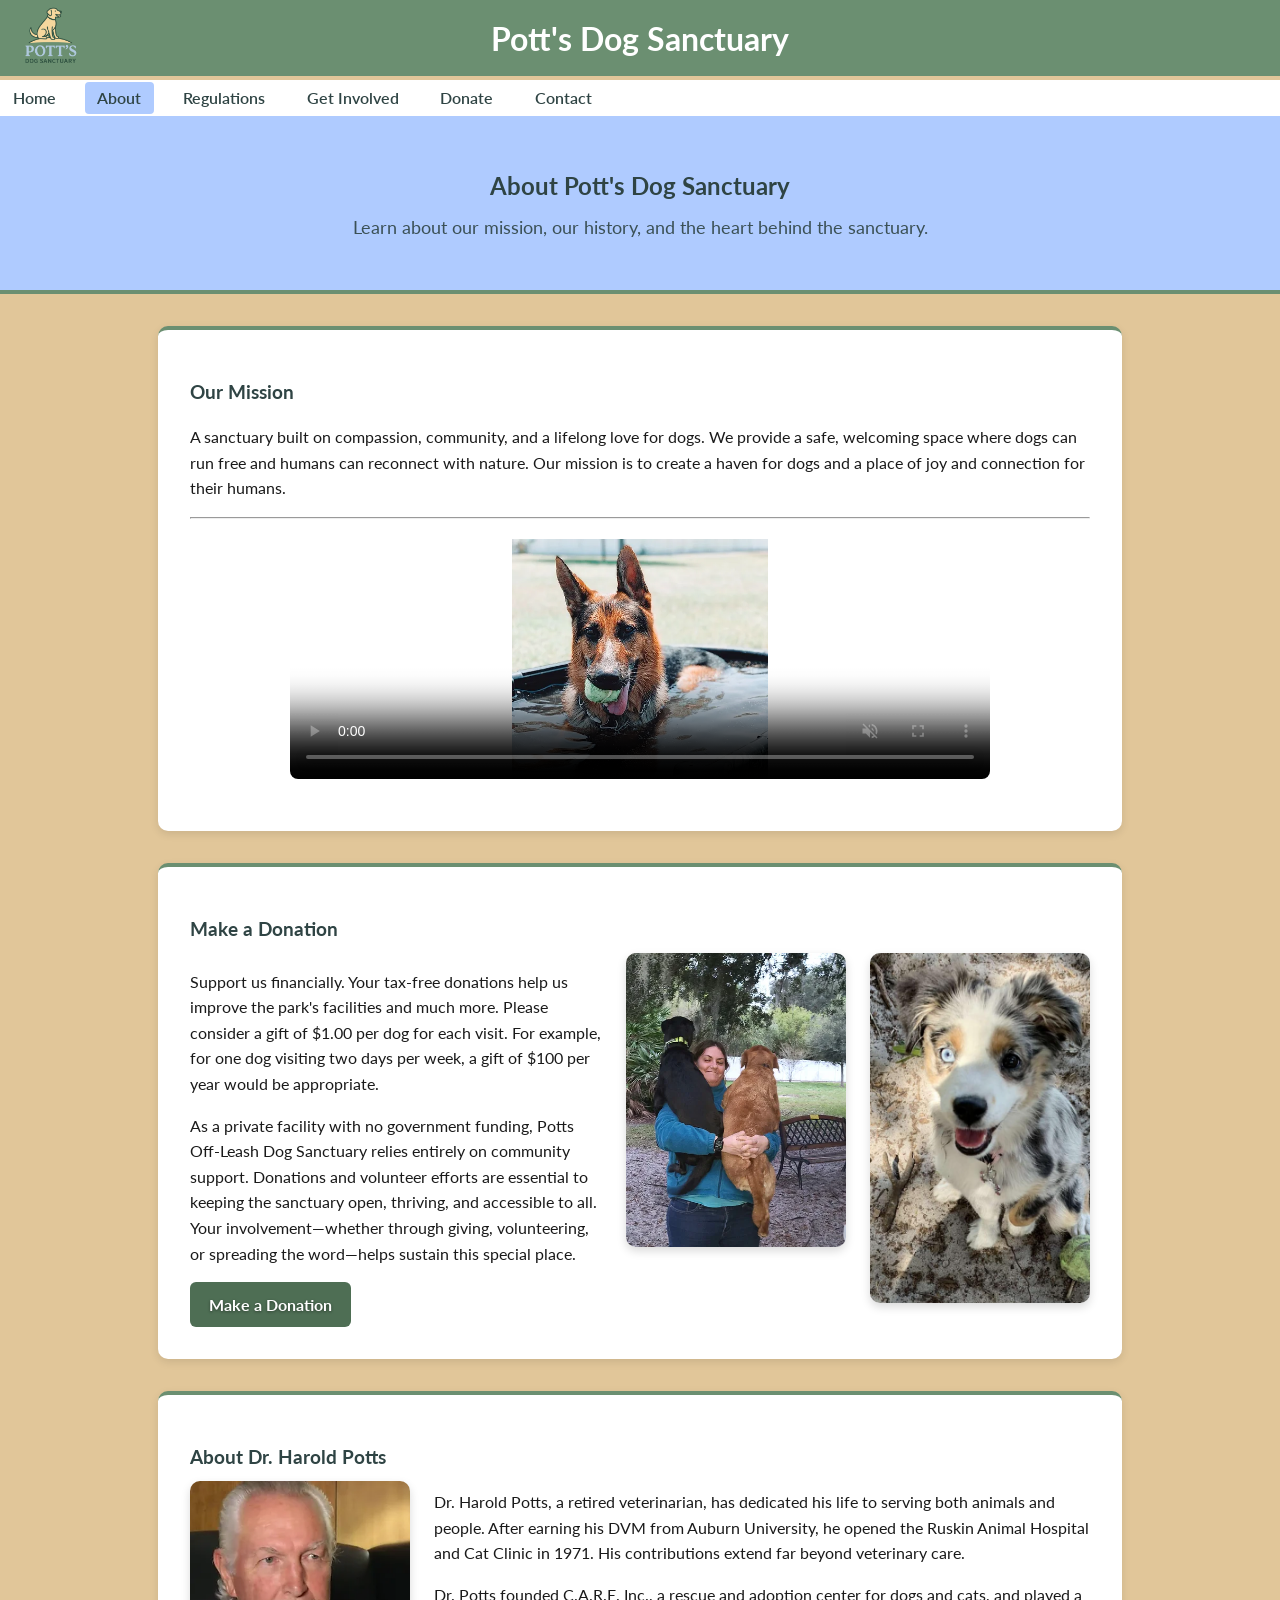
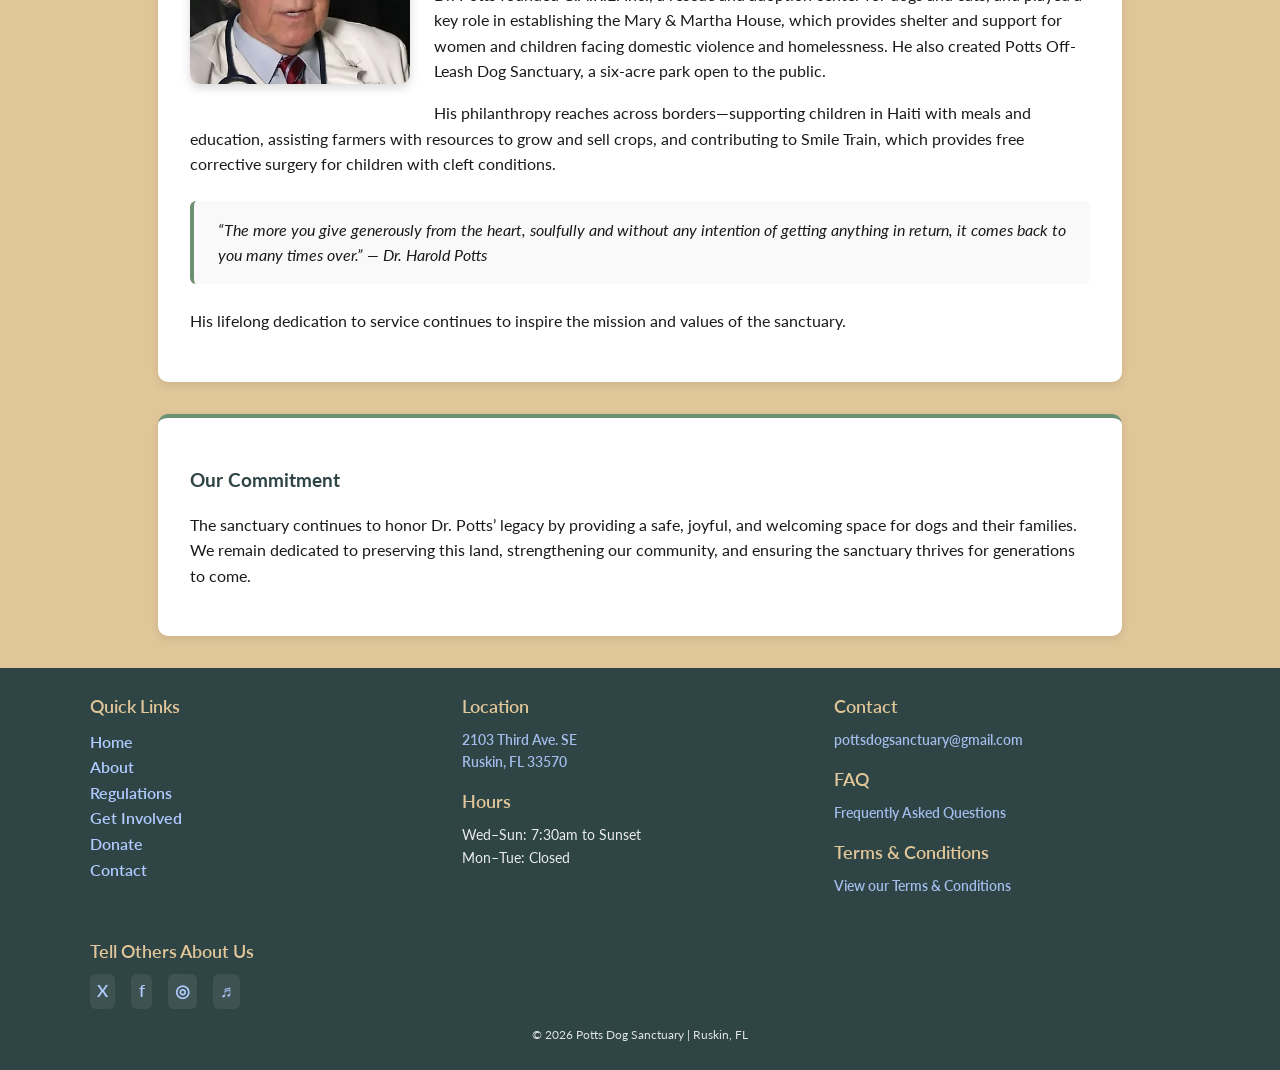
==== commit 25dc65ce: "Updated about.html" ====
--- a/about.html
+++ b/about.html
@@ -64,9 +64,8 @@
     <div class="mission-video-container">
       <video controls playsinline muted loop poster="media-potts-website/german_shepard.png">
         <source src="media-potts-website/video_3dogs_tub.mp4" type="video/mp4">
-        Your browser does not support the video tag.
+        <p class="video-caption">A silent video showing three dogs enjoying the sanctuary's play area.</p>
       </video>
-      <p class="video-caption">A glimpse into the joy and freedom at Pott's Dog Sanctuary.</p>
     </div>
   </section>
 
@@ -101,10 +100,7 @@
   <section class="about-section">
   <h3>About Dr. Harold Potts</h3>
 
-  <img src="media-potts-website/harold_potts.png" 
-       alt="Dr. Harold Potts" 
-       class="dr-potts-photo-left" />
-
+  <img src="media-potts-website/harold_potts.png" alt="Dr. Harold Potts in a chair wearing a white doctor's coat and stethoscope around his neck" class="dr-potts-photo-left" />
   <p>
     Dr. Harold Potts, a retired veterinarian, has dedicated his life to serving both animals and people. 
     After earning his DVM from Auburn University, he opened the Ruskin Animal Hospital and Cat Clinic in 1971. 
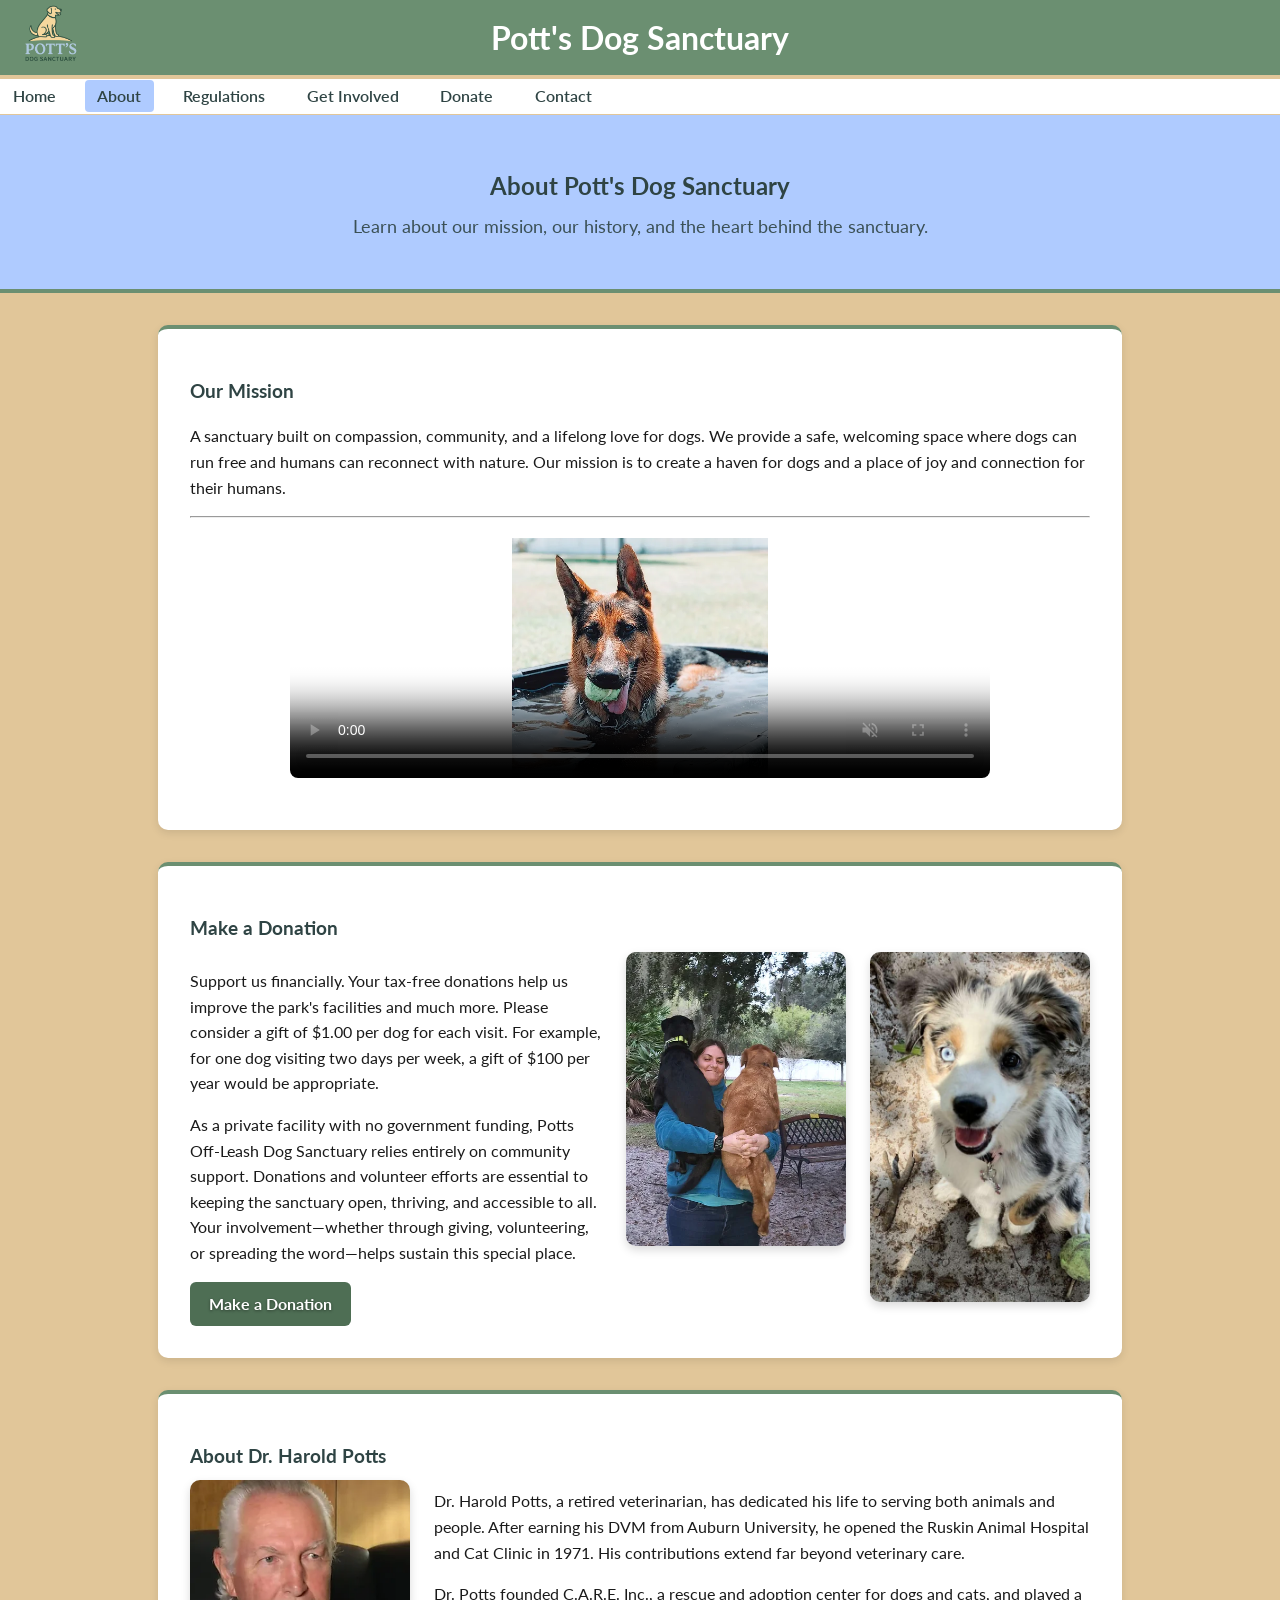
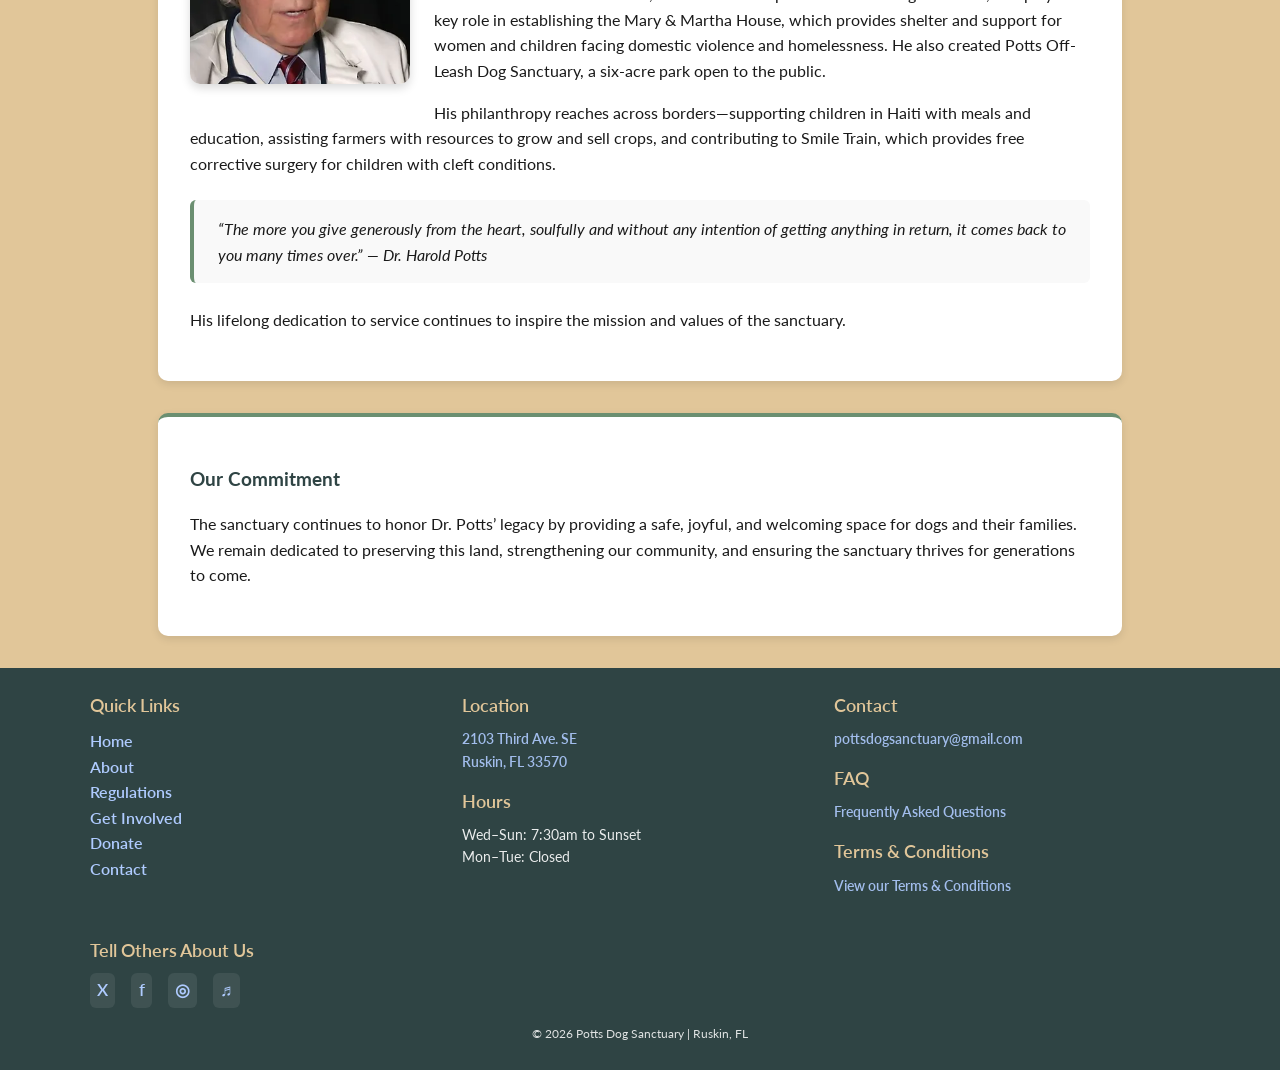
==== commit ade29de8: "Added meta tags to improve SEO for all pages" ====
--- a/about.html
+++ b/about.html
@@ -3,6 +3,7 @@
 <head>
   <meta charset="UTF-8" />
   <meta name="viewport" content="width=device-width, initial-scale=1.0" />
+  <meta name="description" content="Learn the mission and story behind Pott’s Dog Sanctuary, a community‑supported off‑leash dog sanctuary serving Ruskin, Florida.">
   <title>About | Pott's Dog Sanctuary</title>
   <link rel="icon" href="favicon.ico" sizes="32x32">
   <link rel="apple-touch-icon" href="favicon-192.png"> <!-- For iOS devices -->
@@ -30,9 +31,6 @@
               <h1 class="site-title">Pott's Dog Sanctuary</h1>
             </a>
           </div>
-            
-            <button class="hamburger" aria-label="Open Menu">☰</button>
-        </div>
             
             <button class="hamburger" aria-label="Open Menu">☰</button>
         </div>
--- a/pdp.css
+++ b/pdp.css
@@ -20,6 +20,7 @@
    GLOBAL STYLES
    ================================ */
 body {
+  padding-top: 115px;
   margin: 0;
   font-family: "Lato", sans-serif;
   background-color: var(--sand);
@@ -72,10 +73,37 @@
   background-image: url(media-potts-website/running_1280.jpg);
 }
 
+.hero-text-box h1,
+.hero-text-box h2,
+.hero-text-box p {
+  margin: 0.25rem;
+}
+
+.hero-text-box {
+  display: inline-block;
+  background: linear-gradient(
+    to bottom,
+    rgba(0,0,0,0.65),
+    rgba(0,0,0,0.85)
+  );
+  padding: 1.25rem 1.25rem;
+  line-height: 1;
+  border-radius: 0.35rem;
+  text-align: center;
+  backdrop-filter: blur(2px); /* optional: adds a polished glassy feel */
+}
+
 .hero-overlay {
   position: absolute;
   inset: 0;
-  background: rgba(0,0,0,0.6); /* adjustable darkness */
+  background: linear-gradient(
+    to bottom,
+    rgba(0,0,0,0.0) 0%,
+    rgba(0,0,0,0.55) 60%,
+    rgba(0,0,0,0.85) 100%
+  );
+  z-index: 1;
+  pointer-events: none;
 }
 
 .hero-text {
@@ -120,8 +148,12 @@
 
 /* HEADER BACKGROUND (green) */
 header {
+  position: fixed;
+  top: 0;
+  left: 0;
+  width: 100%;
+  z-index: 9999;
   background-color: var(--sage);
-  padding: 0.1rem 0 0; /* tightened to reduce header height */
   border-bottom: none;
 }
 
@@ -148,15 +180,12 @@
   overflow: hidden;
 }
 
-.carousel-item::before {
+.carousel-item.bg-slide::before {
   content: "";
   position: absolute;
   inset: 0;
   z-index: 1;
-
-  /* Adjustable darkness */
   background: rgba(0, 0, 0, 0.6);
-
   pointer-events: none;
 }
 
@@ -205,7 +234,7 @@
   background-repeat: no-repeat;
 }
 .carousel-item.bg-slide.slide-3 {
-  background-position: center 20%; /* position at top when using contain */
+  background-position: 20% 30%; /* position at top when using contain */
   background-size: cover;       /* show the whole image without cropping */
   background-repeat: no-repeat;
   background-color: var(--white); /* fills gaps created by contain */
@@ -227,11 +256,35 @@
   text-align: center;
 }
 
-/* Caption text styling */
-.carousel-caption h2 {
-  font-size: 2.5rem;
+.caption-text h2,
+.caption-text p {
   color: var(--white);
-  text-shadow: 0 2px 6px rgba(0,0,0,0.7);
+  text-shadow: 0 2px 4px rgba(0,0,0,0.8);
+  margin: 0.2rem 0;             
+}
+
+.carousel-caption {
+  display: flex !important;
+  flex-direction: column !important;
+  align-items: center !important;
+}
+
+.carousel-caption a.btn {
+  display: inline-block;
+  margin: 0.75rem;
+}
+
+.carousel-caption .caption-text {
+  display: inline-block;
+  background: rgba(0, 0, 0, 0.6);
+  padding: 0.3rem 0.6rem;
+  border-radius: 0.25rem;
+  margin: 0 auto;
+}
+
+.carousel-caption .caption-text h2,
+.carousel-caption .caption-text p {
+  text-align: center;
 }
 
 /* Smaller screens: reduce carousel height to avoid heavy cropping */
@@ -278,13 +331,15 @@
   }
 
   .carousel-caption h2 {
-    font-size: 1.8rem;
-  }
-}
-
-@media (max-width: 500px) {
-  .carousel-caption h2 {
-    font-size: 1.4rem;
+    font-size: clamp(1.4rem, 2vw, 1.8rem);
+  }
+}
+
+@media (max-width: 768px) {
+  /* Third slide image slightly smaller */
+  #aboutCarousel .carousel-inner .carousel-item:nth-child(3) img {
+    max-width: 70%;  /* adjust size */
+    margin: 0 auto;  /* center it */
   }
 }
 
@@ -549,7 +604,9 @@
 }
 
 .contact-form button {
-  width: fit-content;
+  display: block;
+  margin: 1.5rem auto 0;
+  width: 200px;
   padding: 0.7rem 1.4rem;
 }
 
@@ -571,6 +628,22 @@
 @media (max-width: 768px) {
   .contact-layout {
     flex-direction: column;
+    gap: 1.5rem;
+  }
+
+  .contact-image img {
+    width: 100%;
+    height: auto;
+  }
+
+  .contact-form-wrapper {
+    width: 100%;
+  }
+
+  .contact-form input,
+  .contact-form textarea {
+    width: 100%;
+    box-sizing: border-box;
   }
 }
 
@@ -593,6 +666,8 @@
 
 .btn:hover,
 button:hover {
+  text-decoration: underline;
+  color: var(--white);
   background-color: var(--dark);
 }
 
@@ -769,20 +844,27 @@
 .small-hero .hero-overlay {
   position: absolute;
   inset: 0;
+  background: rgba(0, 0, 0, 0.7); /* solid-ish black */
+  /* optional: add a slight gradient for style */
   background: linear-gradient(
     to bottom,
-    rgba(0,0,0,0.45),
-    rgba(0,0,0,0.55)
+    rgba(0,0,0,0.7),
+    rgba(0,0,0,0.8)
   );
 }
 
 .small-hero h1 {
   position: relative;
-  color: white;
+  color: #fff;
+  font-weight: 700;
   font-size: 2.6rem;
   text-align: center;
   z-index: 2;
-  text-shadow: 0 2px 6px rgba(0,0,0,0.4);
+  text-shadow: 0 2px 6px rgba(0,0,0,0.8);
+}
+
+.small-hero img {
+  filter: brightness(70%);
 }
 
 /* Outer spacing around the container */
@@ -948,10 +1030,10 @@
   /* Hamburger button on the right */
   .hamburger {
     display: block;
-    background: none;
+    background-color: rgb(107, 143, 113); /* your green */
+    color: #ffffff;                        /* high contrast white text */
     border: none;
     font-size: 2rem;
-    color: var(--bluegray);
     cursor: pointer;
     justify-self: end;
     margin-right: 1rem;
@@ -1135,36 +1217,92 @@
   }
 }
 
-/* Events list styles */
+/* ---------------------------- */
+/* Event List Container Styling */
+/* ---------------------------- */
 #events-list .events-list {
-  list-style: none;
+  list-style: none;          /* removes bullets */
   padding: 0;
   margin: 1rem 0 0;
-}
-
-#events-list .event-item + .event-item {
-  margin-top: .75rem;
-  border-top: 1px solid rgba(0,0,0,.08);
-  padding-top: .75rem;
-}
-
-#events-list .event-link {
-  display: flex;
-  justify-content: space-between;
-  align-items: baseline;
-  gap: 1rem;
+  max-width: 850px;
+}
+
+/* Space between cards */
+#events-list .events-list li + li {
+  margin-top: 0.75rem;
+}
+
+/* ---------------------------- */
+/* Event Card Styling */
+/* ---------------------------- */
+#events-list .events-list li {
+  background: #fff;
+  padding: 1.25rem 1.5rem;
+  border-left: 5px solid #2c5e3f;
+  border-radius: 0.5rem;
+  box-shadow: 0 3px 10px rgba(0,0,0,0.05);
+}
+
+/* ---------------------------- */
+/* Event Title Styling */
+/* ---------------------------- */
+#events-list .events-list li .event-title,
+#events-list .events-list li h3,
+#events-list .events-list li strong.title {
+  font-weight: 700;         /* bold */
+  color: #1f4d34;
+  font-size: 1.1rem;        /* adjust as needed */
+  margin: 0 0 0.5rem 0;     /* spacing below title */
+  display: inline-block;
+}
+
+/* ---------------------------- */
+/* Event Date Styling */
+/* ---------------------------- */
+#events-list .events-list li .event-date,
+#events-list .events-list li strong.date {
+  font-weight: 600;
+  color: #1f4d34;
+}
+
+/* ---------------------------- */
+/* Event Time + Clock Icon Styling */
+/* ---------------------------- */
+#events-list .events-list li .event-time {
+  display: inline-flex;
+  align-items: center;
+  gap: 0.35rem;
+  margin-left: 0.75rem;
+  color: #2c5e3f;
+  font-weight: 500;
+}
+
+/* Remove default list bullets (modern browsers) */
+#events-list .events-list li::marker {
+  content: none;
+}
+
+.event-time {
+  display: inline-block;
+  margin-left: 0;
+  padding-left: 0;
+}
+
+/* Back button styling */
+.btn-back {
+  display: inline-block;      /* fits text only */
+  width: auto;                /* prevents stretching */
+  padding: 0.7rem 1.4rem;
+  margin: 1rem auto 0;
+  background-color: #555;     /* dark gray */
+  color: #fff;
+  border-radius: 5px;
   text-decoration: none;
-}
-
-#events-list .event-title {
   font-weight: 600;
-  color: var(--text, #222);
-}
-
-#events-list .event-meta {
-  color: #555;
-  font-size: 0.95rem;
-}
-
-/* Ensure the anchor scroll doesn't hide under a sticky header (if you have one) */
-#events-list { scroll-margin-top: 100px; }+  text-align: center;
+}
+
+.btn-back:hover {
+  background-color: #444;
+  color: #fff;
+}
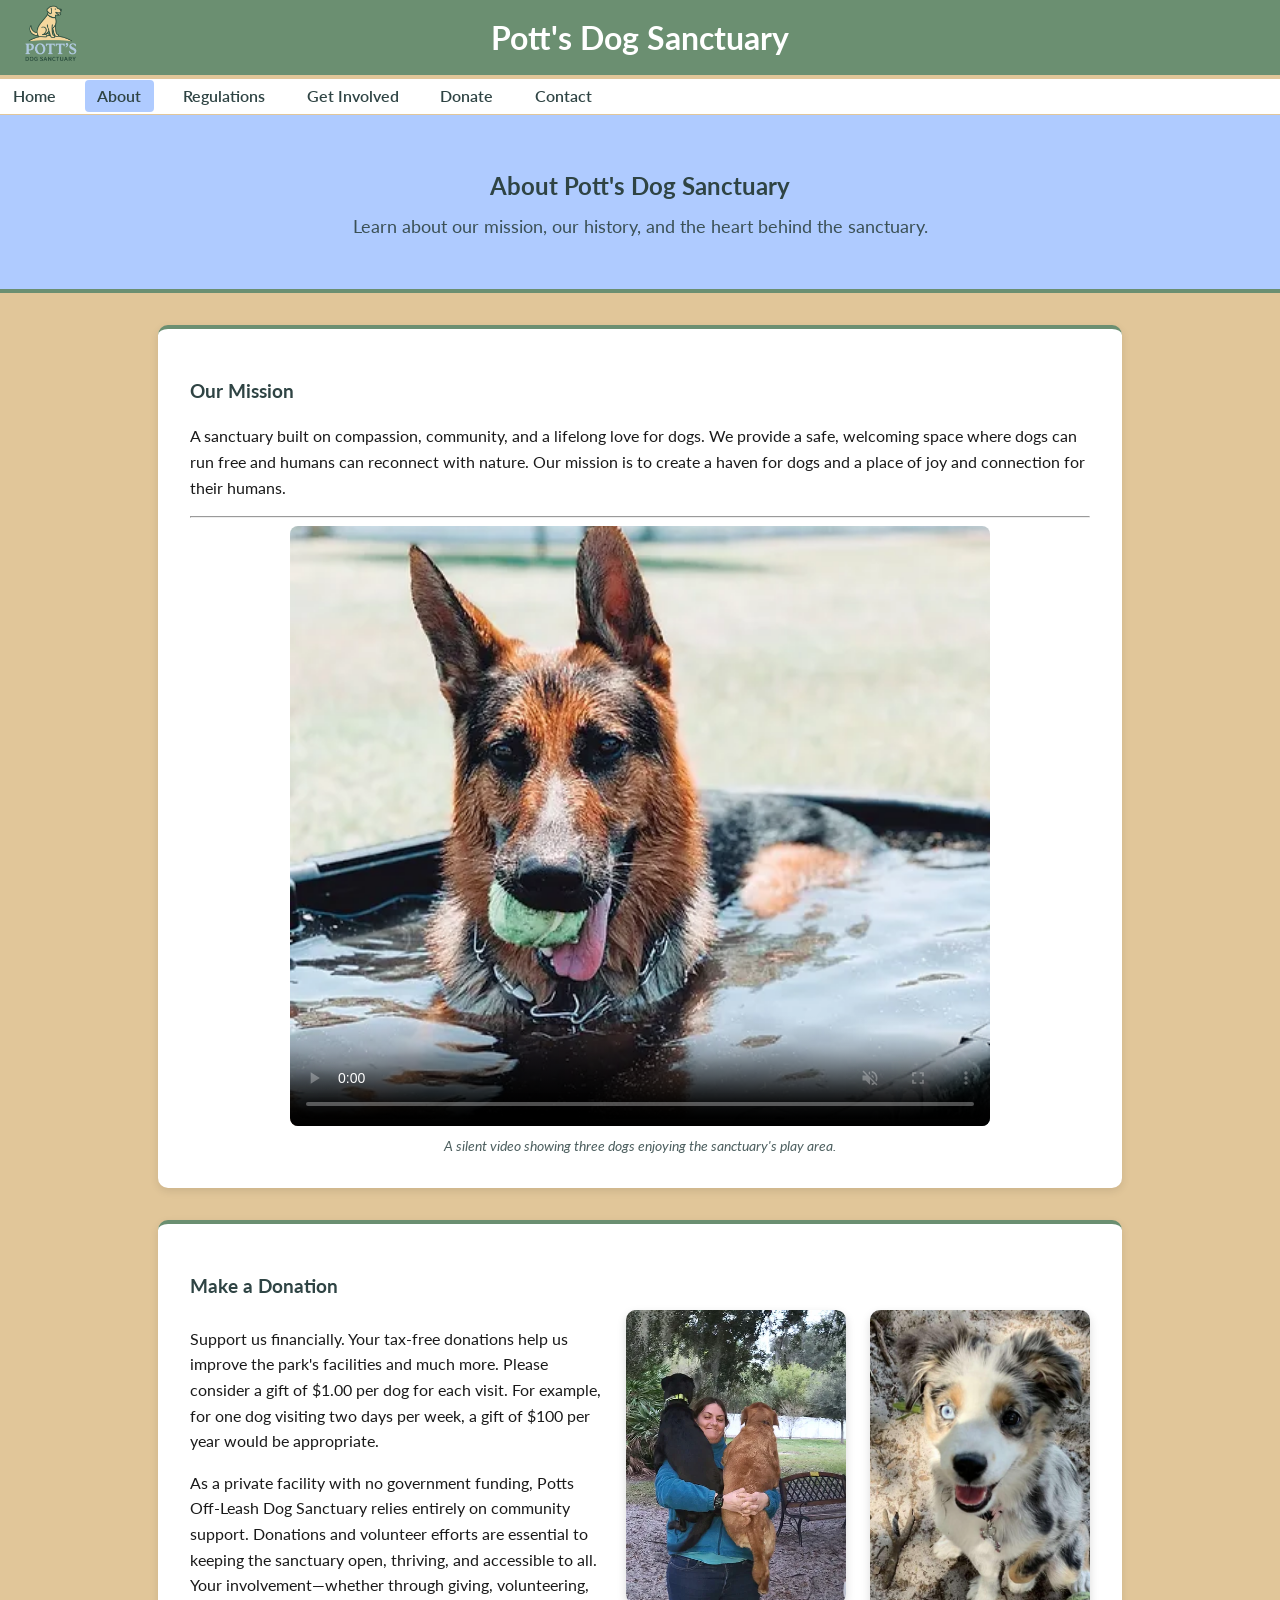
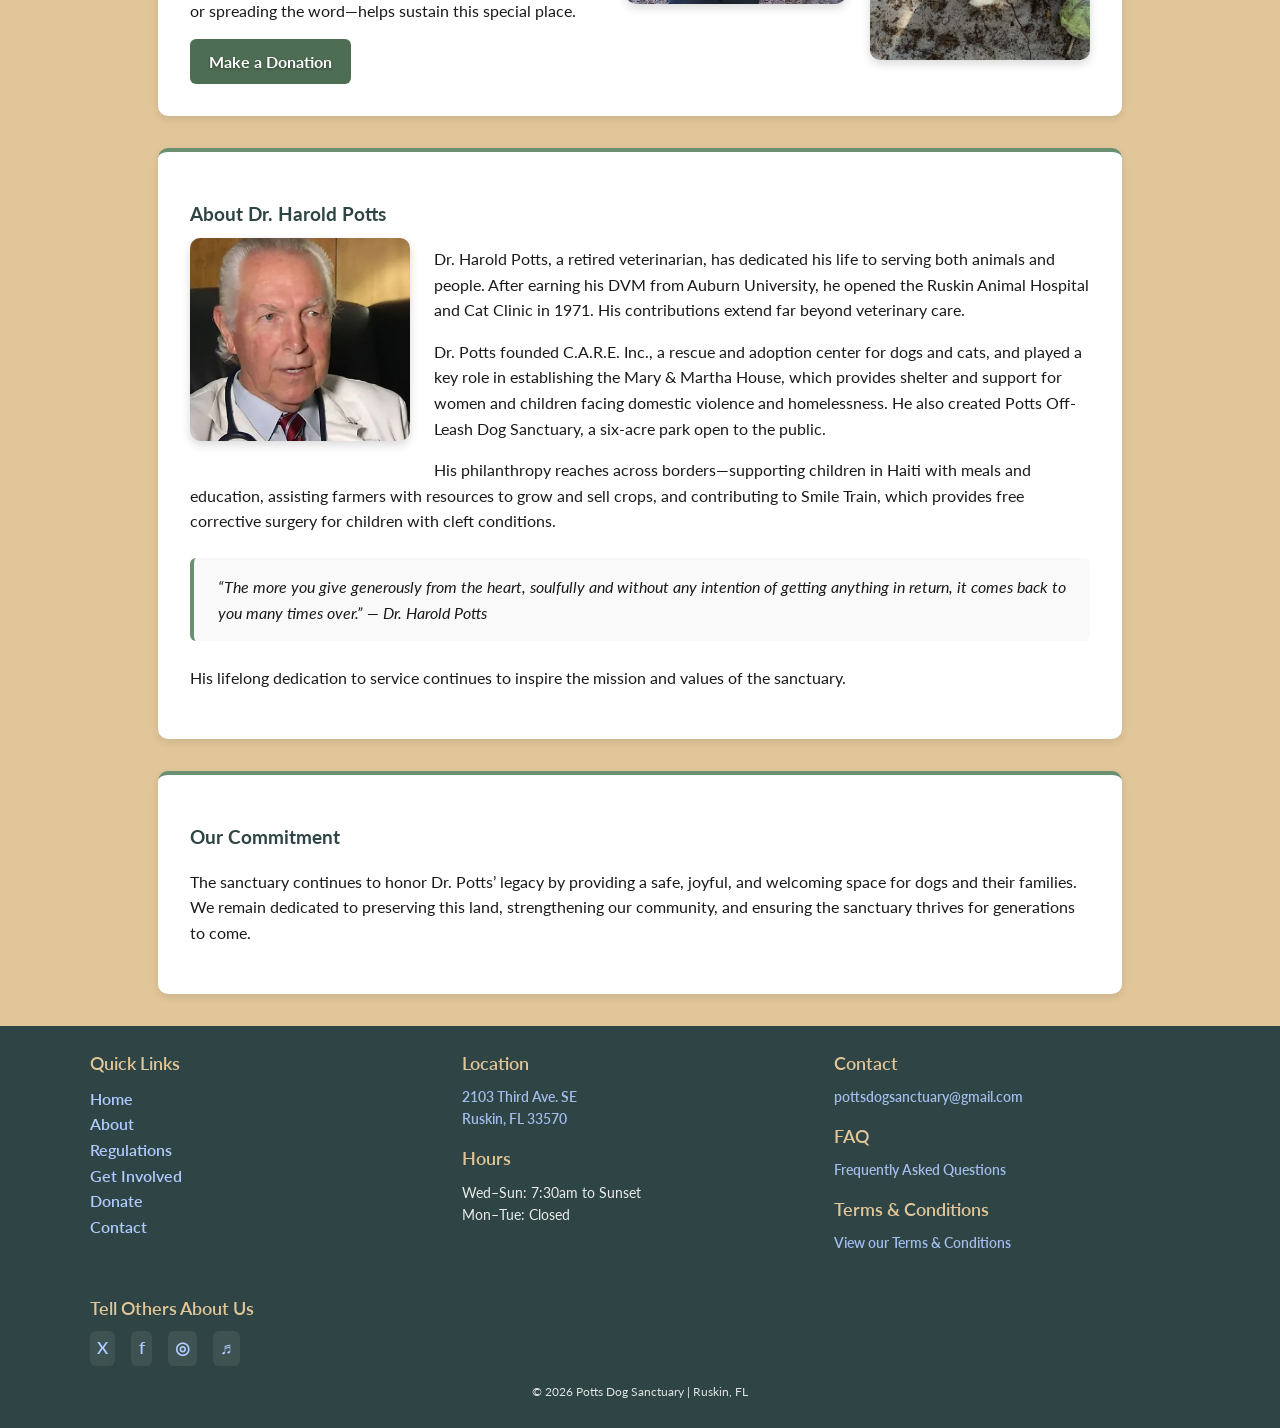
==== commit ac859e48: "Updated About video and added caption" ====
--- a/about.html
+++ b/about.html
@@ -59,12 +59,15 @@
     </p>
     <hr class="section-divider">
     
-    <div class="mission-video-container">
+    <figure class="mission-video-container">
       <video controls playsinline muted loop poster="media-potts-website/german_shepard.png">
         <source src="media-potts-website/video_3dogs_tub.mp4" type="video/mp4">
-        <p class="video-caption">A silent video showing three dogs enjoying the sanctuary's play area.</p>
       </video>
-    </div>
+      <figcaption class="video-caption">
+        A silent video showing three dogs enjoying the sanctuary's play area.
+      </figcaption>
+    </figure>
+
   </section>
 
   <section class="about-section">
--- a/pdp.css
+++ b/pdp.css
@@ -681,27 +681,30 @@
 /* Mission section video styling */
 .mission-video-container {
   max-width: 700px; /* was 700px*/
-  margin: 20px auto; /* centers the video */
-  border-radius: 8px;
-  overflow: hidden;
-  /* aspect-ratio: 16 / 9; maintain 16:9 aspect ratio */
-  /* background: #0000; fallback background */
+  margin: 0 auto; /* centers the video */
+  text-align: center;
 }
 
 .mission-video-container video {
   width: 100%;
  /*height: 100%;*/
-  max-height: 240px; /* limit height to prevent excessive cropping */
-  object-fit: contain;
+ border-radius: 8px;
+  max-height: 600px; /* limit height to prevent excessive cropping */
+  object-fit: cover; /* fill the container while maintaining aspect ratio */
   /*height: auto;*/
   display: block;
 }
 
 .video-caption {
-  text-align: center;
-  margin-top: 0.5rem;
+  font-size: 0.9rem;
+  color: var(--dark);
+  opacity: 0.85;
+  margin-top: 0.6rem;
   font-style: italic;
-  color: var(--dark);
+  line-height: 1.4;
+  max-width: 90%;
+  margin-left: auto;
+  margin-right: auto;
 }
 
 /* ================================
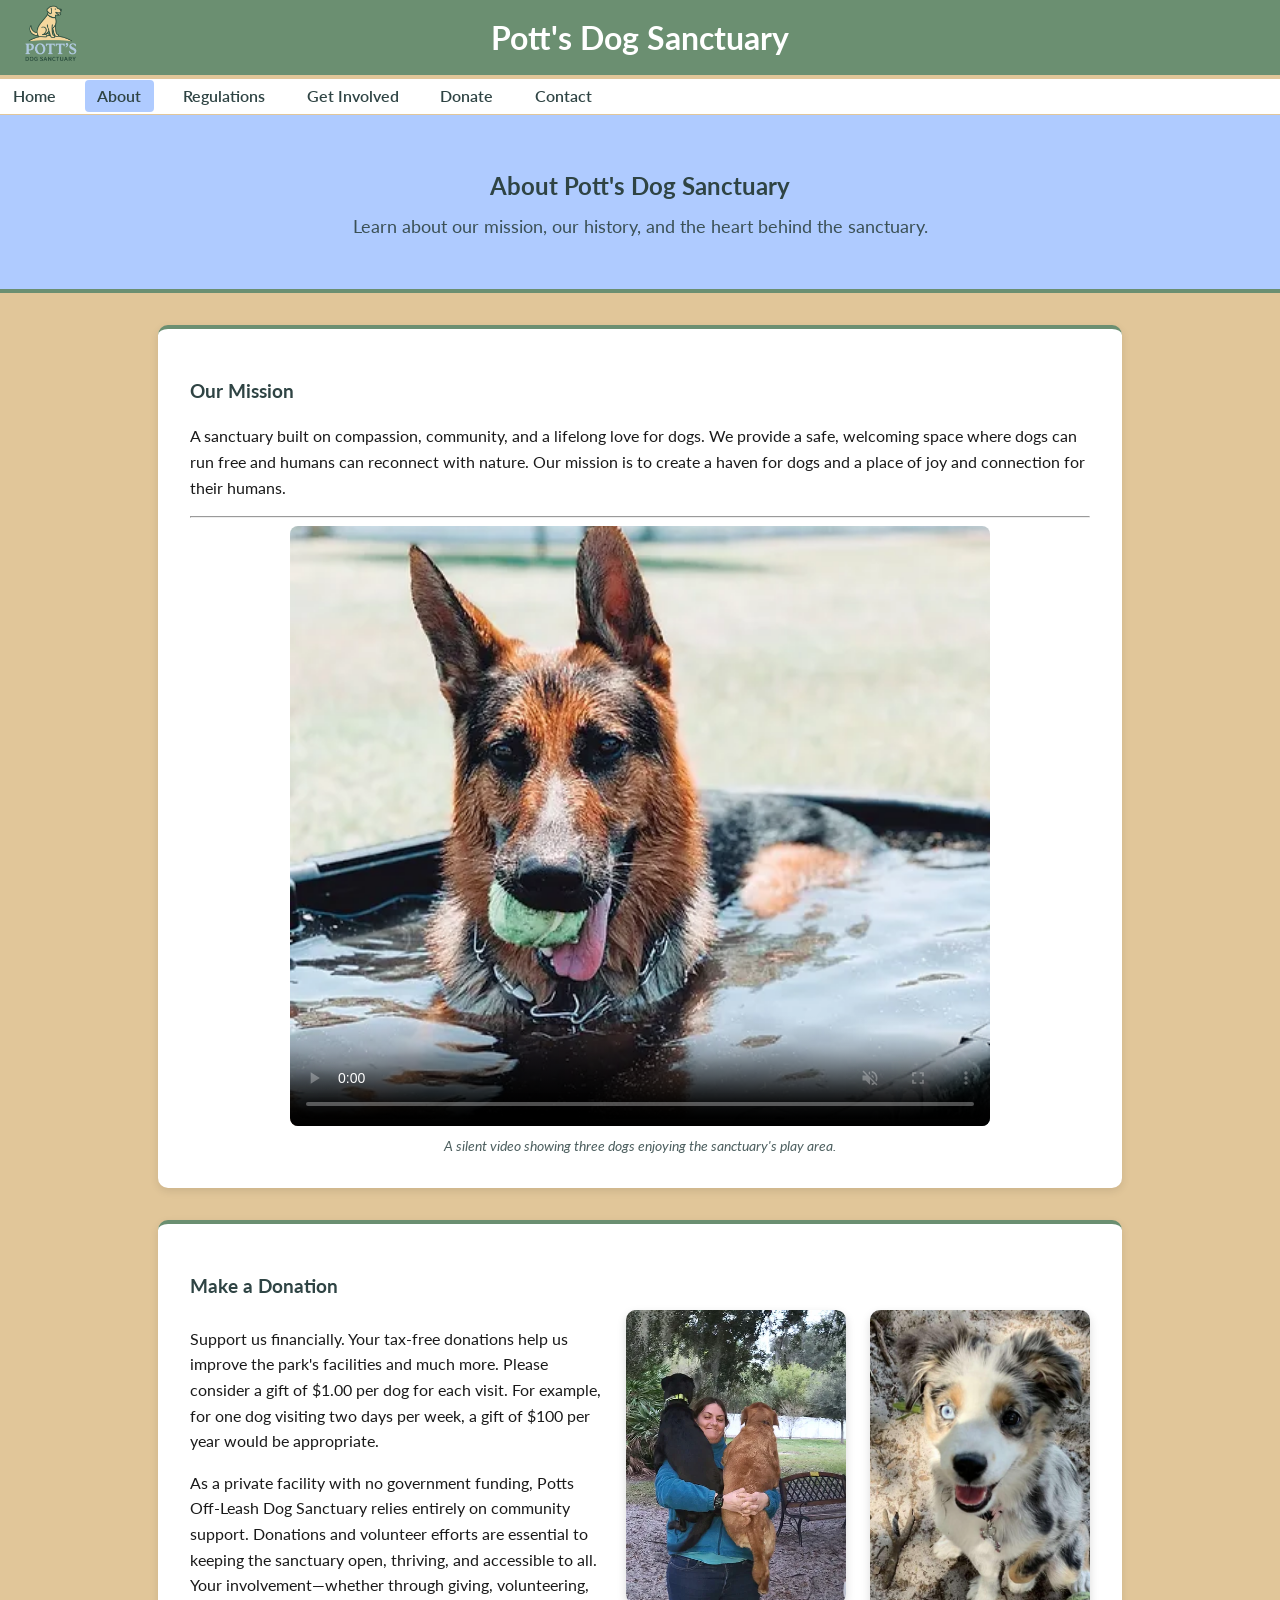
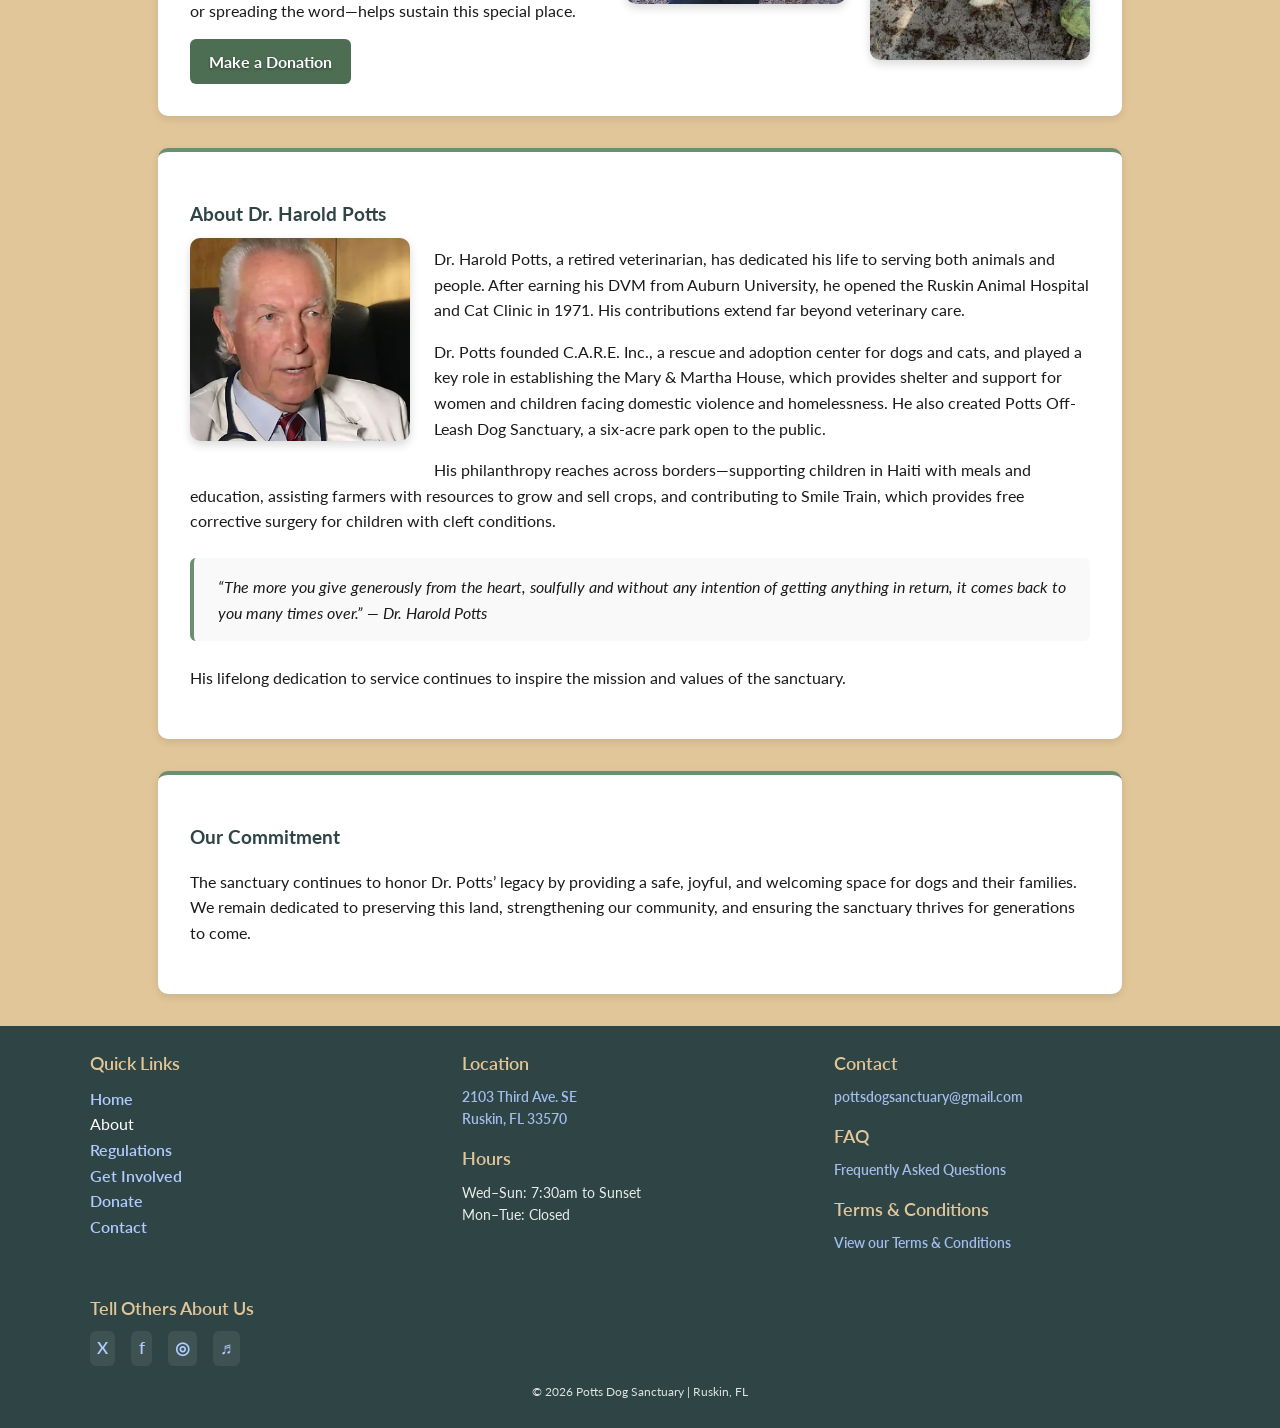
==== commit 2eb3c207: "Updated Footer quick links with Aria labels to signify current page and lightened the linear gradien" ====
--- a/about.html
+++ b/about.html
@@ -146,7 +146,7 @@
       <h2>Quick Links</h2>
       <ul class="footer-links">
         <li><a href="index.html">Home</a></li>
-        <li><a href="about.html" aria-current="page">About</a></li>
+        <li aria-current="page">About</a></li>
         <li><a href="regulations.html">Regulations</a></li>
         <li><a href="getinvolved.html">Get Involved</a></li>
         <li><a href="donate.html">Donate</a></li>
@@ -207,6 +207,6 @@
   <p class="footer-bottom">© 2026 Potts Dog Sanctuary | Ruskin, FL</p>
 </footer>
 
-<script src="pdp.js"></script>
+<script src="pdp-global.js" defer></script>
 </body>
 </html>
--- a/pdp.css
+++ b/pdp.css
@@ -185,7 +185,7 @@
   position: absolute;
   inset: 0;
   z-index: 1;
-  background: rgba(0, 0, 0, 0.6);
+  background: rgba(0, 0, 0, 0.45);
   pointer-events: none;
 }
 
@@ -750,6 +750,40 @@
   color: var(--dark);
 }
 
+.social-links {
+  margin-top: 1rem;
+  display: flex;
+  gap: 1.2rem;
+  flex-wrap: wrap;
+  font-size: 1rem;
+}
+
+.social-link {
+  color: var(--bluegray);
+  text-decoration: none;
+  font-weight: 600;
+  display: inline-flex;
+  align-items: center;
+  gap: 0.35rem;
+  transition: color 0.2s ease;
+}
+
+.social-link:hover {
+  color: var(--dark);
+}
+
+.sr-only {
+  position: absolute;
+  width: 1px;
+  height: 1px;
+  padding: 0;
+  margin: -1px;
+  overflow: hidden;
+  clip: rect(0, 0, 0, 0);
+  border: 0;
+}
+
+
 /* ================================
    FOOTER
    ================================ */
